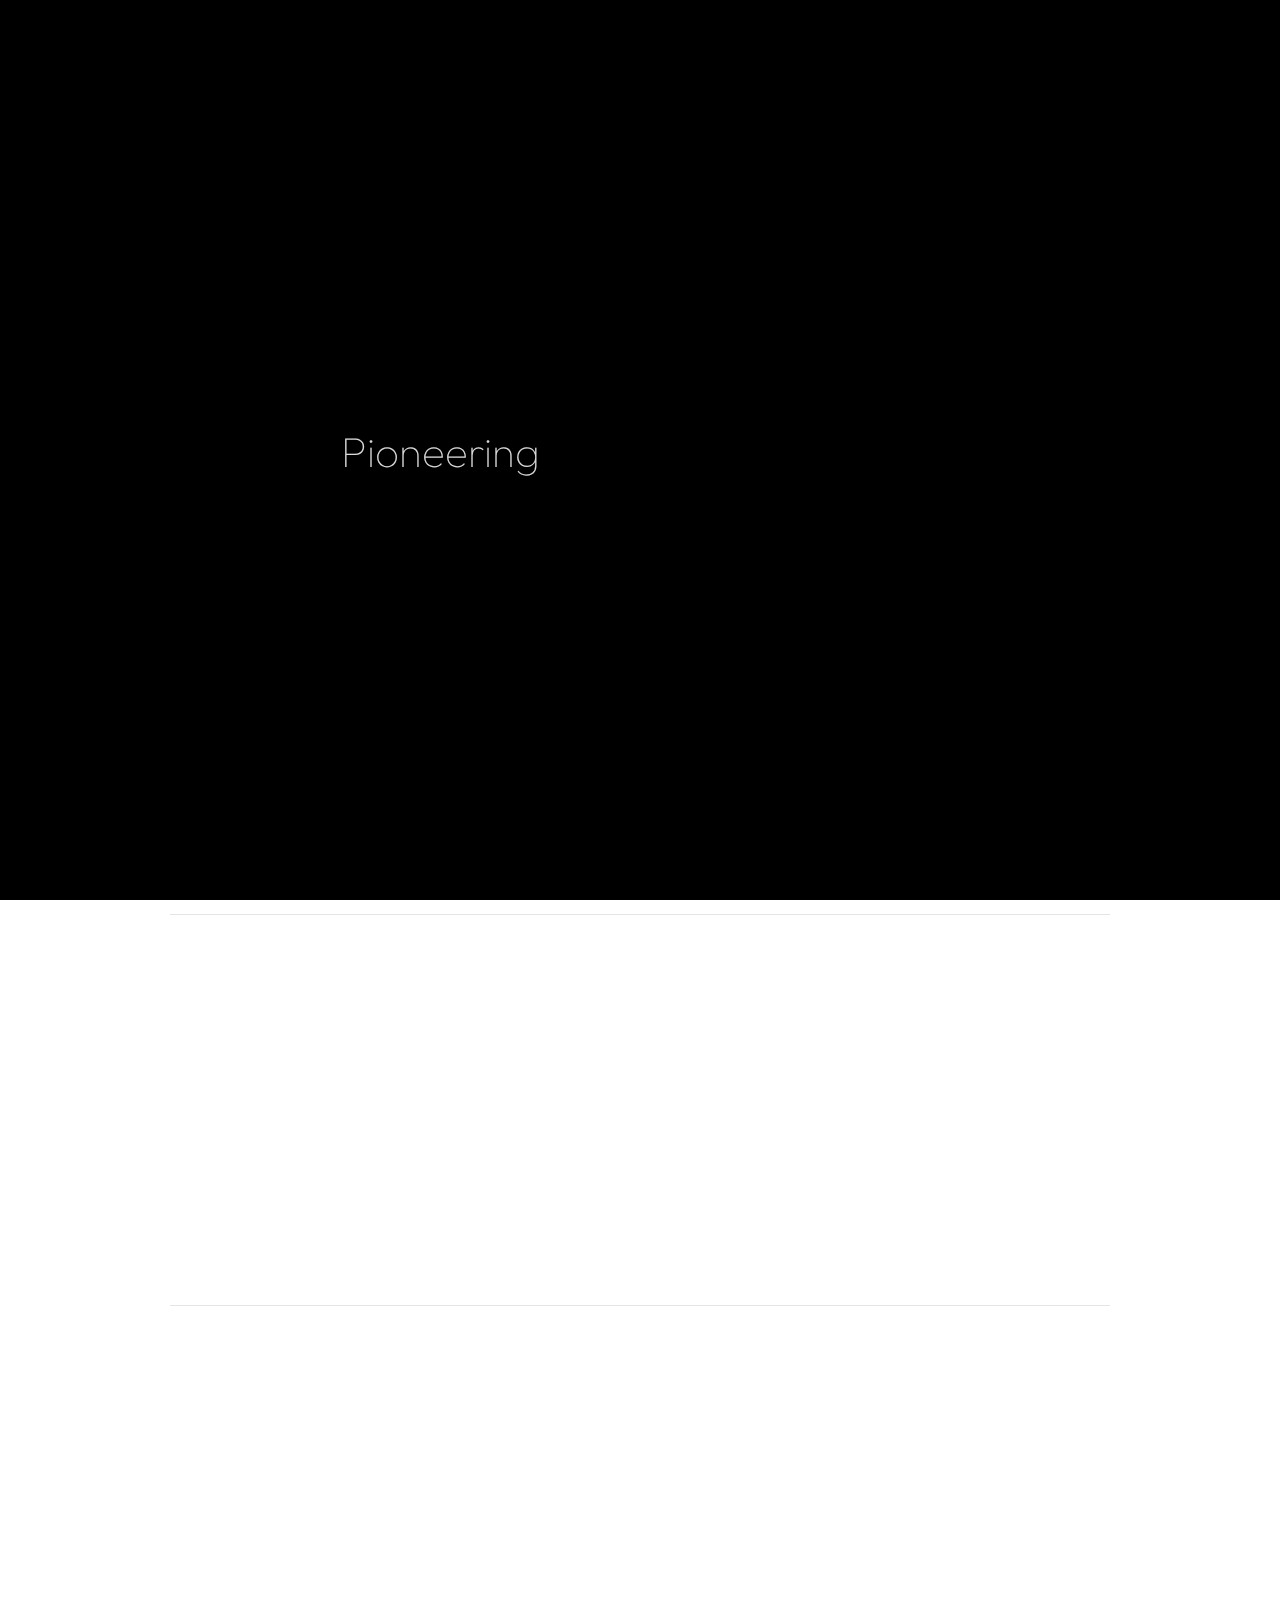
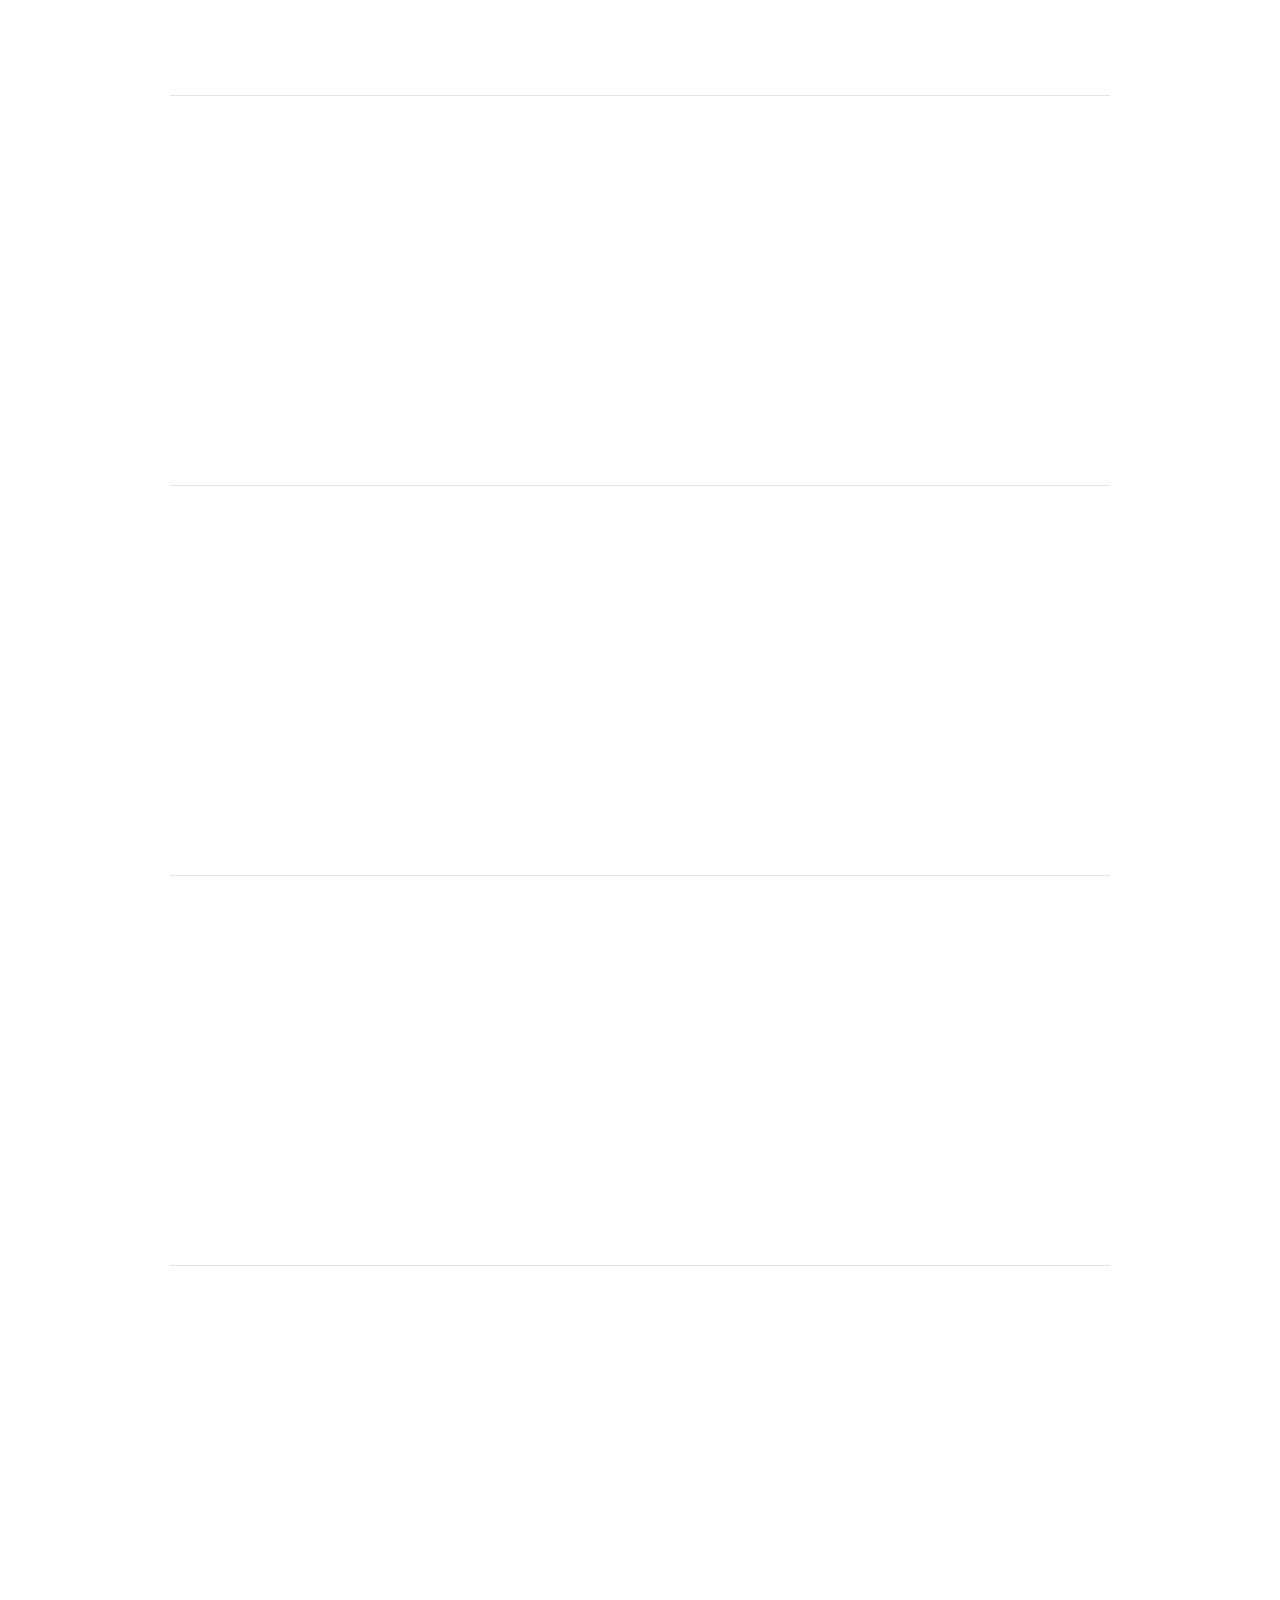
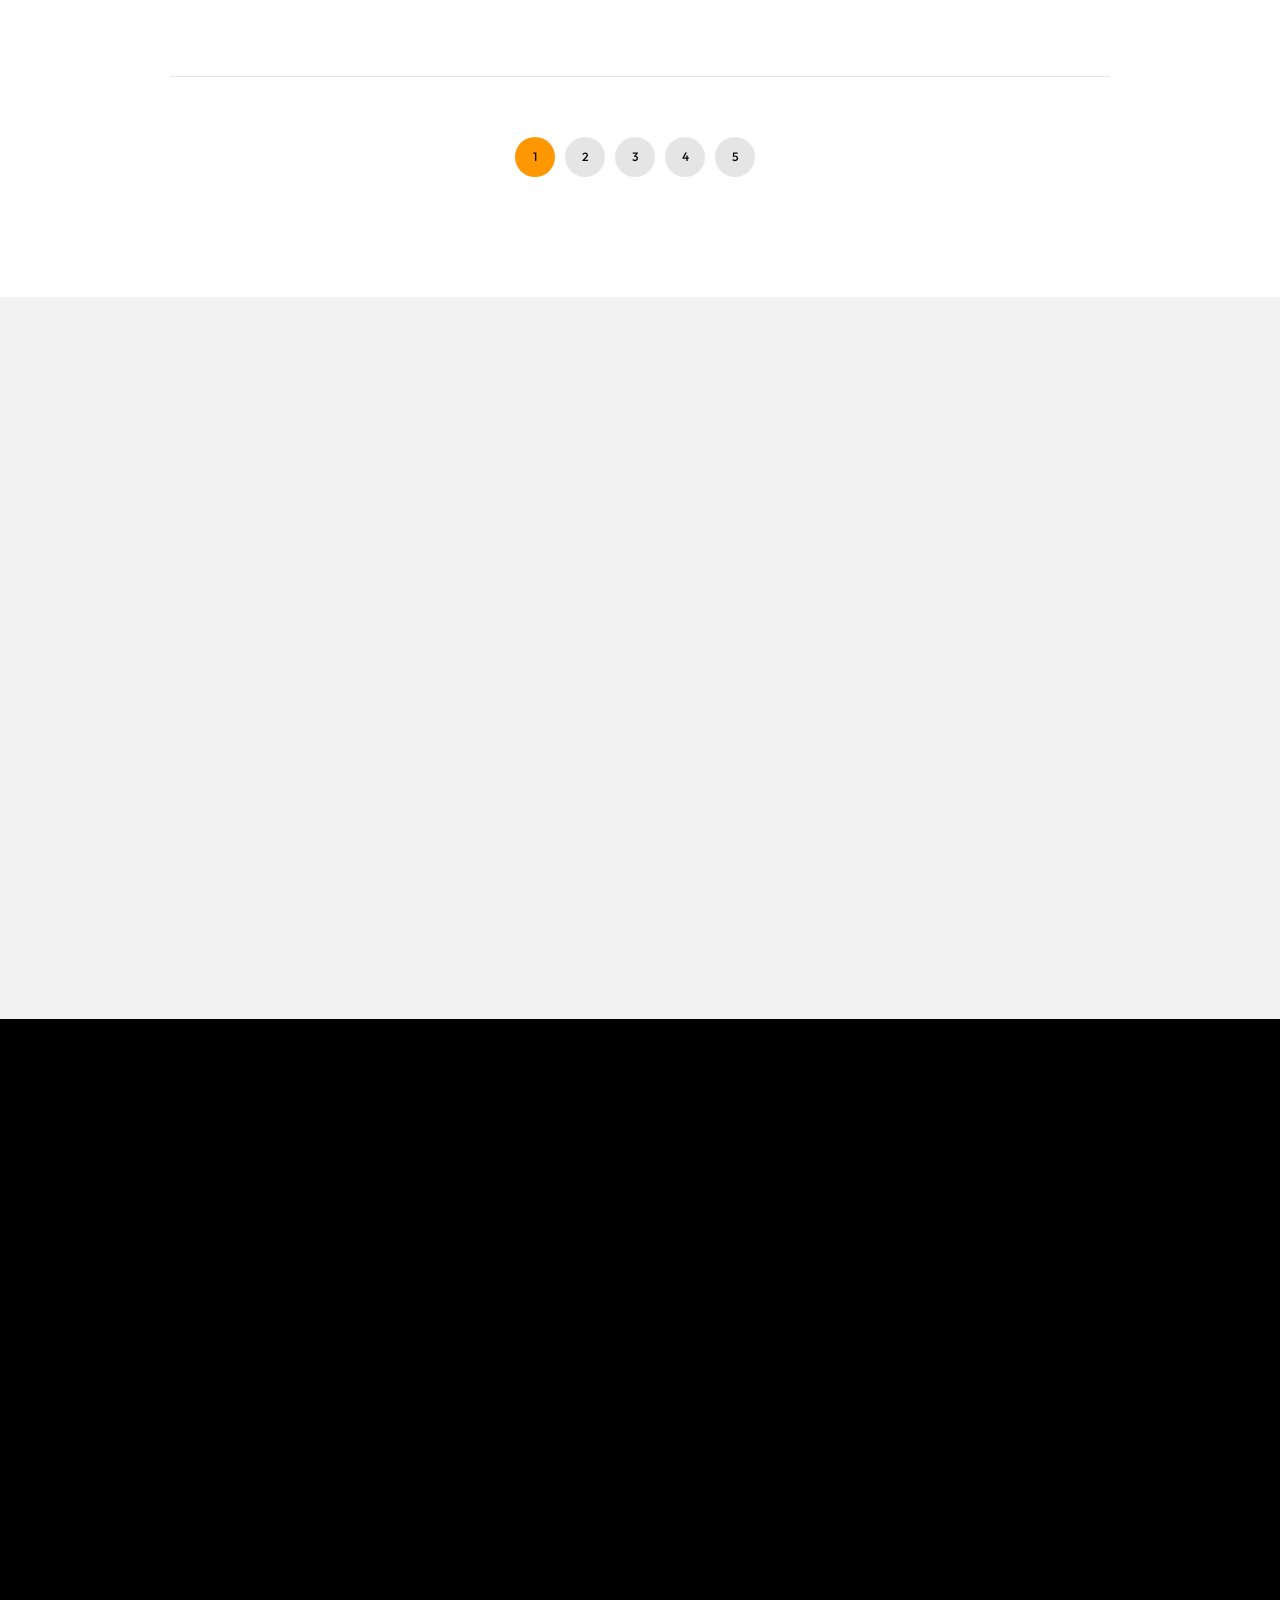
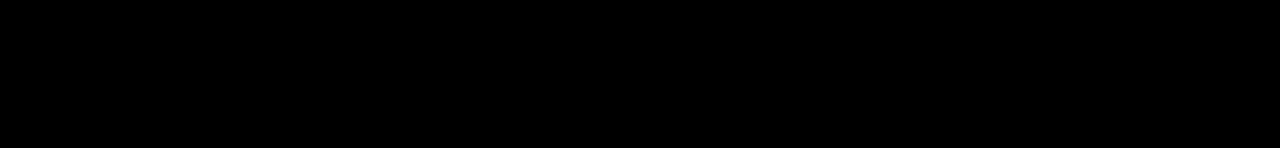
==== oliver/blog-inner.html @ 7b988d07 "init" ====
<!DOCTYPE html>
<html lang="zxx">

<head>

    <meta charset="UTF-8">
    <meta name="viewport" content="width=device-width, initial-scale=1.0">
    <meta http-equiv="X-UA-Compatible" content="ie=edge">

    <!-- bootstrap grid css -->
    <link rel="stylesheet" href="css/plugins/bootstrap-grid.css">
    <!-- font awesome css -->
    <link rel="stylesheet" href="css/plugins/font-awesome.min.css">
    <!-- swiper css -->
    <link rel="stylesheet" href="css/plugins/swiper.min.css">
    <!-- fancybox css -->
    <link rel="stylesheet" href="css/plugins/fancybox.min.css">
    <!-- ashley scss -->
    <link rel="stylesheet" href="css/style.css">
    <!-- page name -->
    <title>Ashley</title>

</head>

<body>

    <!-- wrapper -->
    <div class="mil-wrapper" id="top">

        <!-- cursor -->
        <div class="mil-ball">
            <span class="mil-icon-1">
                <svg viewBox="0 0 128 128">
                    <path d="M106.1,41.9c-1.2-1.2-3.1-1.2-4.2,0c-1.2,1.2-1.2,3.1,0,4.2L116.8,61H11.2l14.9-14.9c1.2-1.2,1.2-3.1,0-4.2	c-1.2-1.2-3.1-1.2-4.2,0l-20,20c-1.2,1.2-1.2,3.1,0,4.2l20,20c0.6,0.6,1.4,0.9,2.1,0.9s1.5-0.3,2.1-0.9c1.2-1.2,1.2-3.1,0-4.2	L11.2,67h105.5l-14.9,14.9c-1.2,1.2-1.2,3.1,0,4.2c0.6,0.6,1.4,0.9,2.1,0.9s1.5-0.3,2.1-0.9l20-20c1.2-1.2,1.2-3.1,0-4.2L106.1,41.9	z" />
                </svg>
            </span>
            <div class="mil-more-text">More</div>
            <div class="mil-choose-text">Сhoose</div>
        </div>
        <!-- cursor end -->

        <!-- preloader -->
        <div class="mil-preloader">
            <div class="mil-preloader-animation">
                <div class="mil-pos-abs mil-animation-1">
                    <p class="mil-h3 mil-muted mil-thin">Pioneering</p>
                    <p class="mil-h3 mil-muted">Creative</p>
                    <p class="mil-h3 mil-muted mil-thin">Excellence</p>
                </div>
                <div class="mil-pos-abs mil-animation-2">
                    <div class="mil-reveal-frame">
                        <p class="mil-reveal-box"></p>
                        <p class="mil-h3 mil-muted mil-thin">ashley.com</p>
                    </div>
                </div>
            </div>
        </div>
        <!-- preloader end -->

        <!-- scrollbar progress -->
        <div class="mil-progress-track">
            <div class="mil-progress"></div>
        </div>
        <!-- scrollbar progress end -->

        <!-- menu -->
        <div class="mil-menu-frame">
            <!-- frame clone -->
            <div class="mil-frame-top">
                <a href="home-1.html" class="mil-logo">A.</a>
                <div class="mil-menu-btn">
                    <span></span>
                </div>
            </div>
            <!-- frame clone end -->
            <div class="container">
                <div class="mil-menu-content">
                    <div class="row">
                        <div class="col-xl-5">

                            <nav class="mil-main-menu" id="swupMenu">
                                <ul>
                                    <li class="mil-has-children">
                                        <a href="#.">Homepage</a>
                                        <ul>
                                            <li><a href="home-1.html">Landing page</a></li>
                                            <li><a href="home-2.html">Personal</a></li>
                                            <li><a href="portfolio-3.html">Portfolio slider</a></li>
                                        </ul>
                                    </li>
                                    <li class="mil-has-children">
                                        <a href="#.">Portfolio</a>
                                        <ul>
                                            <li><a href="portfolio-1.html">Grid type 1</a></li>
                                            <li><a href="portfolio-2.html">Grid type 2</a></li>
                                            <li><a href="portfolio-3.html">Slider</a></li>
                                        </ul>
                                    </li>
                                    <li class="mil-has-children">
                                        <a href="#.">Services</a>
                                        <ul>
                                            <li><a href="services.html">Services List</a></li>
                                            <li><a href="service.html">Single service</a></li>
                                        </ul>
                                    </li>
                                    <li class="mil-has-children mil-active">
                                        <a href="#.">Newsletter</a>
                                        <ul>
                                            <li><a href="blog.html">Blog List</a></li>
                                            <li><a href="publication.html">Publication</a></li>
                                        </ul>
                                    </li>
                                    <li class="mil-has-children">
                                        <a href="#.">Other pages</a>
                                        <ul>
                                            <li><a href="team.html">Team</a></li>
                                            <li><a href="contact.html">Contact</a></li>
                                            <li><a href="404.html">404</a></li>
                                        </ul>
                                    </li>
                                </ul>
                            </nav>

                        </div>
                        <div class="col-xl-7">

                            <div class="mil-menu-right-frame">
                                <div class="mil-animation-in">
                                    <div class="mil-animation-frame">
                                        <div class="mil-animation mil-position-1 mil-scale" data-value-1="2" data-value-2="2"></div>
                                    </div>
                                </div>
                                <div class="mil-menu-right">
                                    <div class="row">
                                        <div class="col-lg-8 mil-mb-60">

                                            <h6 class="mil-muted mil-mb-30">Projects</h6>

                                            <ul class="mil-menu-list">
                                                <li><a href="project-1.html" class="mil-light-soft">Interior design studio</a></li>
                                                <li><a href="project-2.html" class="mil-light-soft">Home Security Camera</a></li>
                                                <li><a href="project-3.html" class="mil-light-soft">Kemia Honest Skincare</a></li>
                                                <li><a href="project-4.html" class="mil-light-soft">Cascade of Lava</a></li>
                                                <li><a href="project-5.html" class="mil-light-soft">Air Pro by Molekule</a></li>
                                                <li><a href="project-6.html" class="mil-light-soft">Tony's Chocolonely</a></li>
                                            </ul>

                                        </div>
                                        <div class="col-lg-4 mil-mb-60">

                                            <h6 class="mil-muted mil-mb-30">Useful links</h6>

                                            <ul class="mil-menu-list">
                                                <li><a href="#." class="mil-light-soft">Privacy Policy</a></li>
                                                <li><a href="#." class="mil-light-soft">Terms and conditions</a></li>
                                                <li><a href="#." class="mil-light-soft">Cookie Policy</a></li>
                                                <li><a href="#." class="mil-light-soft">Careers</a></li>
                                            </ul>

                                        </div>
                                    </div>
                                    <div class="mil-divider mil-mb-60"></div>
                                    <div class="row justify-content-between">

                                        <div class="col-lg-4 mil-mb-60">

                                            <h6 class="mil-muted mil-mb-30">Canada</h6>

                                            <p class="mil-light-soft mil-up">71 South Los Carneros Road, California <span class="mil-no-wrap">+51 174 705 812</span></p>

                                        </div>
                                        <div class="col-lg-4 mil-mb-60">

                                            <h6 class="mil-muted mil-mb-30">Germany</h6>

                                            <p class="mil-light-soft">Leehove 40, 2678 MC De Lier, Netherlands <span class="mil-no-wrap">+31 174 705 811</span></p>

                                        </div>
                                    </div>
                                </div>
                            </div>

                        </div>
                    </div>
                </div>
            </div>
        </div>
        <!-- menu -->

        <!-- curtain -->
        <div class="mil-curtain"></div>
        <!-- curtain end -->

        <!-- frame -->
        <div class="mil-frame">
            <div class="mil-frame-top">
                <a href="home-1.html" class="mil-logo">A.</a>
                <div class="mil-menu-btn">
                    <span></span>
                </div>
            </div>
            <div class="mil-frame-bottom">
                <div class="mil-current-page"></div>
                <div class="mil-back-to-top">
                    <a href="#top" class="mil-link mil-dark mil-arrow-place">
                        <span>Back to top</span>
                    </a>
                </div>
            </div>
        </div>
        <!-- frame end -->

        <!-- content -->
        <div class="mil-content">
            <div id="swupMain" class="mil-main-transition">

                <!-- banner -->
                <div class="mil-inner-banner mil-p-0-120">
                    <div class="mil-banner-content mil-up">
                        <div class="mil-animation-frame">
                            <div class="mil-animation mil-position-4 mil-dark mil-scale" data-value-1="6" data-value-2="1.4"></div>
                        </div>
                        <div class="container">
                            <ul class="mil-breadcrumbs mil-mb-60">
                                <li><a href="home-1.html">Homepage</a></li>
                                <li><a href="blog.html">Blog</a></li>
                                <li><a href="blog-inner.html">Category page</a></li>
                            </ul>
                            <h1 class="mil-mb-60">Publications <br>Category <span class="mil-thin">Name</span></h1>
                            <a href="#blog" class="mil-link mil-dark mil-arrow-place mil-down-arrow">
                                <span>Publications</span>
                            </a>
                        </div>
                    </div>
                </div>
                <!-- banner end -->

                <!-- blog -->
                <section id="blog">
                    <div class="container mil-p-120-120">
                        <div class="row align-items-center mil-mb-30">
                            <div class="col-lg-4 mil-mb-30">
                                <h3 class="mil-up">Other categories:</h3>
                            </div>
                            <div class="col-lg-8 mil-mb-30">
                                <div class="mil-adaptive-right mil-up">

                                    <ul class="mil-category-list">
                                        <li><a href="blog-inner.html">Design</a></li>
                                        <li><a href="blog-inner.html">Art</a></li>
                                        <li><a href="blog-inner.html">Code</a></li>
                                        <li><a href="blog-inner.html" class="mil-active">Technology</a></li>
                                        <li><a href="blog-inner.html">All categories</a></li>
                                    </ul>
                                </div>
                            </div>
                        </div>
                        <div class="row">
                            <div class="col-lg-12">

                                <a href="publication.html" class="mil-blog-card mil-blog-card-hori mil-more mil-mb-60">
                                    <div class="mil-cover-frame mil-up">
                                        <img src="img/blog/8.jpg" alt="cover">
                                    </div>
                                    <div class="mil-post-descr">
                                        <div class="mil-labels mil-up mil-mb-30">
                                            <div class="mil-label mil-upper mil-accent">TECHNOLOGY</div>
                                            <div class="mil-label mil-upper">may 24 2023</div>
                                        </div>
                                        <h4 class="mil-up mil-mb-30">How to Never Reach Creative Burnout</h4>
                                        <p class="mil-post-text mil-up mil-mb-30">Lorem ipsum dolor sit amet, consectetur adipisicing elit. Eius sequi commodi dignissimos optio, beatae, eos necessitatibus nisi. Nam cupiditate consectetur nostrum qui! Repellat natus nulla, nisi aliquid, asperiores impedit tempora sequi est reprehenderit cumque explicabo, dicta. Rem nihil ullam totam ea voluptas quibusdam repudiandae id ut at iure! Totam, a!</p>
                                        <div class="mil-link mil-dark mil-arrow-place mil-up">
                                            <span>Read more</span>
                                        </div>
                                    </div>
                                </a>

                            </div>
                            <div class="col-lg-12">

                                <a href="publication.html" class="mil-blog-card mil-blog-card-hori mil-more mil-mb-60">
                                    <div class="mil-cover-frame mil-up">
                                        <img src="img/blog/7.jpg" alt="cover">
                                    </div>
                                    <div class="mil-post-descr">
                                        <div class="mil-labels mil-up mil-mb-30">
                                            <div class="mil-label mil-upper mil-accent">TECHNOLOGY</div>
                                            <div class="mil-label mil-upper">may 24 2023</div>
                                        </div>
                                        <h4 class="mil-up mil-mb-30">How to Create a Brand Guide for Your Client</h4>
                                        <p class="mil-post-text mil-up mil-mb-30">Lorem ipsum dolor sit amet, consectetur adipisicing elit. Eius sequi commodi dignissimos optio, beatae, eos necessitatibus nisi. Nam cupiditate consectetur nostrum qui! Repellat natus nulla, nisi aliquid, asperiores impedit tempora sequi est reprehenderit cumque explicabo, dicta. Rem nihil ullam totam ea voluptas quibusdam repudiandae id ut at iure! Totam, a!</p>
                                        <div class="mil-link mil-dark mil-arrow-place mil-up">
                                            <span>Read more</span>
                                        </div>
                                    </div>
                                </a>

                            </div>
                            <div class="col-lg-12">

                                <a href="publication.html" class="mil-blog-card mil-blog-card-hori mil-more mil-mb-60">
                                    <div class="mil-cover-frame mil-up">
                                        <img src="img/blog/1.jpg" alt="cover">
                                    </div>
                                    <div class="mil-post-descr">
                                        <div class="mil-labels mil-up mil-mb-30">
                                            <div class="mil-label mil-upper mil-accent">TECHNOLOGY</div>
                                            <div class="mil-label mil-upper">may 24 2023</div>
                                        </div>
                                        <h4 class="mil-up mil-mb-30">How to Create a Brand Guide for Your Client</h4>
                                        <p class="mil-post-text mil-up mil-mb-30">Lorem ipsum dolor sit amet, consectetur adipisicing elit. Eius sequi commodi dignissimos optio, beatae, eos necessitatibus nisi. Nam cupiditate consectetur nostrum qui! Repellat natus nulla, nisi aliquid, asperiores impedit tempora sequi est reprehenderit cumque explicabo, dicta. Rem nihil ullam totam ea voluptas quibusdam repudiandae id ut at iure! Totam, a!</p>
                                        <div class="mil-link mil-dark mil-arrow-place mil-up">
                                            <span>Read more</span>
                                        </div>
                                    </div>
                                </a>

                            </div>
                            <div class="col-lg-12">

                                <a href="publication.html" class="mil-blog-card mil-blog-card-hori mil-more mil-mb-60">
                                    <div class="mil-cover-frame mil-up">
                                        <img src="img/blog/3.jpg" alt="cover">
                                    </div>
                                    <div class="mil-post-descr">
                                        <div class="mil-labels mil-up mil-mb-30">
                                            <div class="mil-label mil-upper mil-accent">TECHNOLOGY</div>
                                            <div class="mil-label mil-upper">may 24 2023</div>
                                        </div>
                                        <h4 class="mil-up mil-mb-30">How to Create a Brand Guide for Your Client</h4>
                                        <p class="mil-post-text mil-up mil-mb-30">Lorem ipsum dolor sit amet, consectetur adipisicing elit. Eius sequi commodi dignissimos optio, beatae, eos necessitatibus nisi. Nam cupiditate consectetur nostrum qui! Repellat natus nulla, nisi aliquid, asperiores impedit tempora sequi est reprehenderit cumque explicabo, dicta. Rem nihil ullam totam ea voluptas quibusdam repudiandae id ut at iure! Totam, a!</p>
                                        <div class="mil-link mil-dark mil-arrow-place mil-up">
                                            <span>Read more</span>
                                        </div>
                                    </div>
                                </a>

                            </div>
                            <div class="col-lg-12">

                                <a href="publication.html" class="mil-blog-card mil-blog-card-hori mil-more mil-mb-60">
                                    <div class="mil-cover-frame mil-up">
                                        <img src="img/blog/4.jpg" alt="cover">
                                    </div>
                                    <div class="mil-post-descr">
                                        <div class="mil-labels mil-up mil-mb-30">
                                            <div class="mil-label mil-upper mil-accent">TECHNOLOGY</div>
                                            <div class="mil-label mil-upper">may 24 2023</div>
                                        </div>
                                        <h4 class="mil-up mil-mb-30">Color Psychology in Art and Design</h4>
                                        <p class="mil-post-text mil-up mil-mb-30">Lorem ipsum dolor sit amet, consectetur adipisicing elit. Eius sequi commodi dignissimos optio, beatae, eos necessitatibus nisi. Nam cupiditate consectetur nostrum qui! Repellat natus nulla, nisi aliquid, asperiores impedit tempora sequi est reprehenderit cumque explicabo, dicta. Rem nihil ullam totam ea voluptas quibusdam repudiandae id ut at iure! Totam, a!</p>
                                        <div class="mil-link mil-dark mil-arrow-place mil-up">
                                            <span>Read more</span>
                                        </div>
                                    </div>
                                </a>

                            </div>
                            <div class="col-lg-12">

                                <a href="publication.html" class="mil-blog-card mil-blog-card-hori mil-more mil-mb-60">
                                    <div class="mil-cover-frame mil-up">
                                        <img src="img/blog/5.jpg" alt="cover">
                                    </div>
                                    <div class="mil-post-descr">
                                        <div class="mil-labels mil-up mil-mb-30">
                                            <div class="mil-label mil-upper mil-accent">TECHNOLOGY</div>
                                            <div class="mil-label mil-upper">may 24 2023</div>
                                        </div>
                                        <h4 class="mil-up mil-mb-30">How to Design a Repeating Pattern</h4>
                                        <p class="mil-post-text mil-up mil-mb-30">Lorem ipsum dolor sit amet, consectetur adipisicing elit. Eius sequi commodi dignissimos optio, beatae, eos necessitatibus nisi. Nam cupiditate consectetur nostrum qui! Repellat natus nulla, nisi aliquid, asperiores impedit tempora sequi est reprehenderit cumque explicabo, dicta. Rem nihil ullam totam ea voluptas quibusdam repudiandae id ut at iure! Totam, a!</p>
                                        <div class="mil-link mil-dark mil-arrow-place mil-up">
                                            <span>Read more</span>
                                        </div>
                                    </div>
                                </a>

                            </div>
                            <div class="col-lg-12">
                                <div class="mil-pagination">
                                    <a href="blog-inner.html" class="mil-pagination-btn mil-active">1</a>
                                    <a href="blog-inner.html" class="mil-pagination-btn">2</a>
                                    <a href="blog-inner.html" class="mil-pagination-btn">3</a>
                                    <a href="blog-inner.html" class="mil-pagination-btn">4</a>
                                    <a href="blog-inner.html" class="mil-pagination-btn">5</a>
                                </div>
                            </div>
                        </div>
                    </div>
                </section>
                <!-- blog end -->

                <!-- call to action -->
                <section class="mil-soft-bg">
                    <div class="container mil-p-120-120">
                        <div class="row">
                            <div class="col-lg-10">

                                <span class="mil-suptitle mil-suptitle-right mil-suptitle-dark mil-up">Looking to make your mark? We'll help you turn <br> your project into a success story.</span>

                            </div>
                        </div>
                        <div class="mil-center">
                            <h2 class="mil-up mil-mb-60">Stay up-to-date <span class="mil-thin">with the</span><br> latest news by <span class="mil-thin">subscribing</span><br> to our <span class="mil-thin">newsletter!</span></h2>
                            <div class="row justify-content-center mil-up">
                                <div class="col-lg-4">
                                    <form class="mil-subscribe-form mil-subscribe-form-2 mil-up">
                                        <input type="text" placeholder="Enter our email">
                                        <button type="submit" class="mil-button mil-icon-button-sm mil-arrow-place"></button>
                                    </form>
                                </div>
                            </div>
                        </div>
                    </div>
                </section>
                <!-- call to action end -->

                <!-- footer -->
                <footer class="mil-dark-bg">
                    <div class="mi-invert-fix">
                        <div class="container mil-p-120-60">
                            <div class="row justify-content-between">
                                <div class="col-md-4 col-lg-4 mil-mb-60">

                                    <div class="mil-muted mil-logo mil-up mil-mb-30">Ashley.</div>

                                    <p class="mil-light-soft mil-up mil-mb-30">Subscribe our newsletter:</p>

                                    <form class="mil-subscribe-form mil-up">
                                        <input type="text" placeholder="Enter our email">
                                        <button type="submit" class="mil-button mil-icon-button-sm mil-arrow-place"></button>
                                    </form>

                                </div>
                                <div class="col-md-7 col-lg-6">
                                    <div class="row justify-content-end">
                                        <div class="col-md-6 col-lg-7">

                                            <nav class="mil-footer-menu mil-mb-60">
                                                <ul>
                                                    <li class="mil-up mil-active">
                                                        <a href="home-1.html">Home</a>
                                                    </li>
                                                    <li class="mil-up">
                                                        <a href="portfolio-1.html">Portfolio</a>
                                                    </li>
                                                    <li class="mil-up">
                                                        <a href="services.html">Services</a>
                                                    </li>
                                                    <li class="mil-up">
                                                        <a href="contact.html">Contact</a>
                                                    </li>
                                                    <li class="mil-up">
                                                        <a href="blog.html">Blog</a>
                                                    </li>
                                                </ul>
                                            </nav>

                                        </div>
                                        <div class="col-md-6 col-lg-5">

                                            <ul class="mil-menu-list mil-up mil-mb-60">
                                                <li><a href="#." class="mil-light-soft">Privacy Policy</a></li>
                                                <li><a href="#." class="mil-light-soft">Terms and conditions</a></li>
                                                <li><a href="#." class="mil-light-soft">Cookie Policy</a></li>
                                                <li><a href="#." class="mil-light-soft">Careers</a></li>
                                            </ul>

                                        </div>
                                    </div>
                                </div>
                            </div>

                            <div class="row justify-content-between flex-sm-row-reverse">
                                <div class="col-md-7 col-lg-6">

                                    <div class="row justify-content-between">

                                        <div class="col-md-6 col-lg-5 mil-mb-60">

                                            <h6 class="mil-muted mil-up mil-mb-30">Canada</h6>

                                            <p class="mil-light-soft mil-up">71 South Los Carneros Road, California <span class="mil-no-wrap">+51 174 705 812</span></p>

                                        </div>
                                        <div class="col-md-6 col-lg-5 mil-mb-60">

                                            <h6 class="mil-muted mil-up mil-mb-30">Germany</h6>

                                            <p class="mil-light-soft mil-up">Leehove 40, 2678 MC De Lier, Netherlands <span class="mil-no-wrap">+31 174 705 811</span></p>

                                        </div>
                                    </div>

                                </div>
                                <div class="col-md-4 col-lg-6 mil-mb-60">

                                    <div class="mil-vert-between">
                                        <div class="mil-mb-30">
                                            <ul class="mil-social-icons mil-up">
                                                <li><a href="#." target="_blank" class="social-icon"> <i class="far fa-circle"></i></a></li>
                                                <li><a href="#." target="_blank" class="social-icon"> <i class="far fa-circle"></i></a></li>
                                                <li><a href="#." target="_blank" class="social-icon"> <i class="far fa-circle"></i></a></li>
                                                <li><a href="#." target="_blank" class="social-icon"> <i class="far fa-circle"></i></a></li>
                                            </ul>
                                        </div>
                                        <p class="mil-light-soft mil-up">© Copyright 2023 - Mil. All Rights Reserved.</p>
                                    </div>

                                </div>
                            </div>
                        </div>
                    </div>
                </footer>
                <!-- footer end -->

                <!-- hidden elements -->
                <div class="mil-hidden-elements">
                    <div class="mil-dodecahedron">
                        <div class="mil-pentagon">
                            <div></div>
                            <div></div>
                            <div></div>
                            <div></div>
                            <div></div>
                        </div>
                        <div class="mil-pentagon">
                            <div></div>
                            <div></div>
                            <div></div>
                            <div></div>
                            <div></div>
                        </div>
                        <div class="mil-pentagon">
                            <div></div>
                            <div></div>
                            <div></div>
                            <div></div>
                            <div></div>
                        </div>
                        <div class="mil-pentagon">
                            <div></div>
                            <div></div>
                            <div></div>
                            <div></div>
                            <div></div>
                        </div>
                        <div class="mil-pentagon">
                            <div></div>
                            <div></div>
                            <div></div>
                            <div></div>
                            <div></div>
                        </div>
                        <div class="mil-pentagon">
                            <div></div>
                            <div></div>
                            <div></div>
                            <div></div>
                            <div></div>
                        </div>
                        <div class="mil-pentagon">
                            <div></div>
                            <div></div>
                            <div></div>
                            <div></div>
                            <div></div>
                        </div>
                        <div class="mil-pentagon">
                            <div></div>
                            <div></div>
                            <div></div>
                            <div></div>
                            <div></div>
                        </div>
                        <div class="mil-pentagon">
                            <div></div>
                            <div></div>
                            <div></div>
                            <div></div>
                            <div></div>
                        </div>
                        <div class="mil-pentagon">
                            <div></div>
                            <div></div>
                            <div></div>
                            <div></div>
                            <div></div>
                        </div>
                        <div class="mil-pentagon">
                            <div></div>
                            <div></div>
                            <div></div>
                            <div></div>
                            <div></div>
                        </div>
                        <div class="mil-pentagon">
                            <div></div>
                            <div></div>
                            <div></div>
                            <div></div>
                            <div></div>
                        </div>
                    </div>

                    <svg xmlns="http://www.w3.org/2000/svg" viewBox="0 0 24 24" class="mil-arrow">
                        <path d="M 14 5.3417969 C 13.744125 5.3417969 13.487969 5.4412187 13.292969 5.6367188 L 13.207031 5.7226562 C 12.816031 6.1136563 12.816031 6.7467188 13.207031 7.1367188 L 17.070312 11 L 4 11 C 3.448 11 3 11.448 3 12 C 3 12.552 3.448 13 4 13 L 17.070312 13 L 13.207031 16.863281 C 12.816031 17.254281 12.816031 17.887344 13.207031 18.277344 L 13.292969 18.363281 C 13.683969 18.754281 14.317031 18.754281 14.707031 18.363281 L 20.363281 12.707031 C 20.754281 12.316031 20.754281 11.682969 20.363281 11.292969 L 14.707031 5.6367188 C 14.511531 5.4412187 14.255875 5.3417969 14 5.3417969 z" />
                    </svg>

                    <svg width="250" viewBox="0 0 300 1404" fill="none" xmlns="http://www.w3.org/2000/svg" class="mil-lines">
                        <path fill-rule="evenodd" clip-rule="evenodd" d="M1 892L1 941H299V892C299 809.71 232.29 743 150 743C67.7096 743 1 809.71 1 892ZM0 942H300V892C300 809.157 232.843 742 150 742C67.1573 742 0 809.157 0 892L0 942Z" class="mil-move" />
                        <path fill-rule="evenodd" clip-rule="evenodd" d="M299 146V97L1 97V146C1 228.29 67.7096 295 150 295C232.29 295 299 228.29 299 146ZM300 96L0 96V146C0 228.843 67.1573 296 150 296C232.843 296 300 228.843 300 146V96Z" class="mil-move" />
                        <path fill-rule="evenodd" clip-rule="evenodd" d="M299 1H1V1403H299V1ZM0 0V1404H300V0H0Z" />
                        <path fill-rule="evenodd" clip-rule="evenodd" d="M150 -4.37115e-08L150 1404L149 1404L149 0L150 -4.37115e-08Z" />
                        <path fill-rule="evenodd" clip-rule="evenodd" d="M150 1324C232.29 1324 299 1257.29 299 1175C299 1092.71 232.29 1026 150 1026C67.7096 1026 1 1092.71 1 1175C1 1257.29 67.7096 1324 150 1324ZM150 1325C232.843 1325 300 1257.84 300 1175C300 1092.16 232.843 1025 150 1025C67.1573 1025 0 1092.16 0 1175C0 1257.84 67.1573 1325 150 1325Z" class="mil-move" />
                        <path fill-rule="evenodd" clip-rule="evenodd" d="M300 1175H0V1174H300V1175Z" class="mil-move" />
                        <path fill-rule="evenodd" clip-rule="evenodd" d="M150 678C232.29 678 299 611.29 299 529C299 446.71 232.29 380 150 380C67.7096 380 1 446.71 1 529C1 611.29 67.7096 678 150 678ZM150 679C232.843 679 300 611.843 300 529C300 446.157 232.843 379 150 379C67.1573 379 0 446.157 0 529C0 611.843 67.1573 679 150 679Z" class="mil-move" />
                        <path fill-rule="evenodd" clip-rule="evenodd" d="M299 380H1V678H299V380ZM0 379V679H300V379H0Z" class="mil-move" />
                    </svg>
                </div>
                <!-- hidden elements end -->

            </div>
        </div>
        <!-- content -->
    </div>
    <!-- wrapper end -->

    <!-- jQuery js -->
    <script src="js/plugins/jquery.min.js"></script>
    <!-- swup js -->
    <script src="js/plugins/swup.min.js"></script>
    <!-- swiper js -->
    <script src="js/plugins/swiper.min.js"></script>
    <!-- fancybox js -->
    <script src="js/plugins/fancybox.min.js"></script>
    <!-- gsap js -->
    <script src="js/plugins/gsap.min.js"></script>
    <!-- scroll smoother -->
    <script src="js/plugins/smooth-scroll.js"></script>
    <!-- scroll trigger js -->
    <script src="js/plugins/ScrollTrigger.min.js"></script>
    <!-- scroll to js -->
    <script src="js/plugins/ScrollTo.min.js"></script>
    <!-- ashley js -->
    <script src="js/main.js"></script>

</body>

</html>
---- oliver/css/style.css ----
/* -------------------------------------------

Name: 		Ruizarch
Version:    1.0
Developer:	Nazar Miller (millerDigitalDesign)
Portfolio:  https://themeforest.net/user/millerdigitaldesign/portfolio?ref=MillerDigitalDesign

p.s. I am available for Freelance hire (UI design, web development). email: miller.themes@gmail.com

------------------------------------------- */
/*--------------------------------------------

1. common
    - main
    - typography
    - link
    - button
    - form
    - breadcrumbs
    - backgrounds
    - spaces
2. components
    - preloader
    - cursor
    - hidden elements
    - scrollbar
    - frame
    - menu button
    - menu 
    - banner
    - circle text
    - lines
    - dodecahedron
    - about
    - partners
    - services
    - team
    - social icons
    - revievs
    - blog
    - footer
    - portfolio
    - map
    - accordion
    - price
    - 404
    - images
    - page transitions


--------------------------------------------*/
@import url("https://fonts.googleapis.com/css2?family=Outfit:wght@100;200;300;400;500;600;700;800;900&display=swap");
@import url(https://cdnjs.cloudflare.com/ajax/libs/font-awesome/5.15.0/css/all.min.css);
/* -------------------------------------------

main

------------------------------------------- */
*,
*:before,
*:after {
  -webkit-box-sizing: border-box;
          box-sizing: border-box;
  padding: 0;
  margin: 0;
}

html,
body {
  padding: 0;
  margin: 0;
  font-family: "Outfit", sans-serif;
  font-size: 16px;
  font-weight: 300;
  color: rgba(0, 0, 0, 0.5);
  line-height: 150%;
  -ms-scroll-chaining: none;
      overscroll-behavior: none;
}
@media screen and (max-width: 768px) {
  html,
body {
    font-size: 15px;
  }
}

*::-moz-selection {
  color: inherit;
  background-color: transparent;
}

*::selection {
  color: inherit;
  background-color: transparent;
}

.mil-wrapper {
  position: relative;
  overflow: hidden;
  max-width: 100%;
}

.container {
  pointer-events: all;
}

.mil-relative {
  position: relative;
}

.mil-o-hidden {
  overflow: hidden;
}

.mil-flex {
  display: -webkit-box;
  display: -ms-flexbox;
  display: flex;
}

.mil-vert-between {
  display: -webkit-box;
  display: -ms-flexbox;
  display: flex;
  -webkit-box-orient: vertical;
  -webkit-box-direction: normal;
      -ms-flex-direction: column;
          flex-direction: column;
  -webkit-box-pack: justify;
      -ms-flex-pack: justify;
          justify-content: space-between;
  height: 100%;
}

@media screen and (max-width: 992px) {
  .mil-mobile-hidden {
    display: none;
  }
}

section {
  position: relative;
  overflow: hidden;
}

/* -------------------------------------------

typography

------------------------------------------- */
h1,
.mil-h1,
h2,
.mil-h12,
h3,
.mil-h3,
h4,
.mil-h4,
h5,
.mil-h5,
h6,
.mil-h6 {
  font-family: "Outfit", sans-serif;
  color: rgb(0, 0, 0);
  font-weight: 500;
  line-height: 120%;
}
@media screen and (max-width: 768px) {
  h1 br,
.mil-h1 br,
h2 br,
.mil-h12 br,
h3 br,
.mil-h3 br,
h4 br,
.mil-h4 br,
h5 br,
.mil-h5 br,
h6 br,
.mil-h6 br {
    display: none;
  }
}

h1,
.mil-h1 {
  font-size: 86px;
}
@media screen and (max-width: 1400px) {
  h1,
.mil-h1 {
    font-size: 74px;
  }
}
@media screen and (max-width: 1200px) {
  h1,
.mil-h1 {
    font-size: 72px;
  }
}
@media screen and (max-width: 992px) {
  h1,
.mil-h1 {
    font-size: 58px;
  }
}
@media screen and (max-width: 768px) {
  h1,
.mil-h1 {
    font-size: 34px;
  }
}

h2,
.mil-h2 {
  font-size: 68px;
  line-height: 120%;
}
@media screen and (max-width: 1200px) {
  h2,
.mil-h2 {
    font-size: 56px;
  }
}
@media screen and (max-width: 992px) {
  h2,
.mil-h2 {
    font-size: 44px;
  }
}
@media screen and (max-width: 768px) {
  h2,
.mil-h2 {
    font-size: 36px;
  }
}

h3,
.mil-h3 {
  font-size: 42px;
}
@media screen and (max-width: 1200px) {
  h3,
.mil-h3 {
    font-size: 39px;
  }
}
@media screen and (max-width: 992px) {
  h3,
.mil-h3 {
    font-size: 36px;
  }
}
@media screen and (max-width: 768px) {
  h3,
.mil-h3 {
    font-size: 30px;
  }
}

h4,
.mil-h4 {
  font-size: 28px;
}
@media screen and (max-width: 1200px) {
  h4,
.mil-h4 {
    font-size: 26px;
  }
}
@media screen and (max-width: 992px) {
  h4,
.mil-h4 {
    font-size: 24px;
  }
}
@media screen and (max-width: 768px) {
  h4,
.mil-h4 {
    font-size: 22px;
  }
}

h5,
.mil-h5 {
  font-size: 20px;
  line-height: 150%;
}
@media screen and (max-width: 768px) {
  h5,
.mil-h5 {
    font-size: 18px;
  }
}

h6,
.mil-h6 {
  font-size: 18px;
  line-height: 150%;
}
@media screen and (max-width: 1200px) {
  h6,
.mil-h6 {
    font-size: 17px;
  }
}
@media screen and (max-width: 992px) {
  h6,
.mil-h6 {
    font-size: 16px;
  }
}
@media screen and (max-width: 768px) {
  h6,
.mil-h6 {
    font-size: 21px;
  }
}

.mil-no-wrap {
  white-space: nowrap;
}

blockquote {
  padding: 60px;
  background-color: rgba(0, 0, 0, 0.05);
  font-size: 18px;
  color: rgb(0, 0, 0);
  font-style: italic;
  border-left: solid 4px rgb(255, 152, 0);
}
@media screen and (max-width: 768px) {
  blockquote {
    padding: 30px;
    font-size: 16px;
  }
}

.mil-text-sm {
  font-size: 15px;
}

.mil-text-lg {
  font-size: 18px;
  line-height: 170%;
}

.mil-text-xl {
  font-size: 22px;
  line-height: 180%;
}
@media screen and (max-width: 768px) {
  .mil-text-xl {
    font-size: 20px;
  }
}

.mil-upper {
  text-transform: uppercase;
  font-size: 12px;
  font-weight: 500;
  letter-spacing: 2px;
}

.mil-bold {
  font-weight: 500;
}

.mil-thin {
  font-weight: 100;
}

a {
  color: inherit;
  text-decoration: none;
}

.mil-complex-title {
  line-height: normal;
}

.mil-accent {
  color: rgb(255, 152, 0);
}

.mil-light {
  color: rgb(255, 255, 255) !important;
}
.mil-light a {
  color: rgb(255, 255, 255) !important;
}

.mil-muted {
  color: rgba(255, 255, 255, 0.9);
}

.mil-dark {
  color: rgb(0, 0, 0);
}

.mil-light-soft {
  color: rgba(255, 255, 255, 0.4);
}

.mil-dark-soft {
  color: rgba(0, 0, 0, 0.5);
}

.mil-marker {
  background-color: rgb(255, 152, 0);
  padding: 0 5px;
}

.mil-center {
  text-align: center;
}

.mil-left {
  text-align: left;
}

.mil-right {
  text-align: right;
}

@media screen and (max-width: 576px) {
  .mil-sm-center {
    text-align: center;
  }
}

.mil-suptitle {
  position: relative;
  display: block;
  margin-bottom: 60px;
}
.mil-suptitle:before {
  content: "";
  position: absolute;
  right: calc(100% + 30px);
  top: 10px;
  width: 600px;
  height: 1px;
  background-color: rgb(255, 255, 255);
  opacity: 0.2;
}
.mil-suptitle.mil-suptitle-right {
  text-align: right;
}
.mil-suptitle.mil-suptitle-right:before {
  left: calc(100% + 30px);
}
@media screen and (max-width: 768px) {
  .mil-suptitle.mil-suptitle-right {
    text-align: center;
  }
  .mil-suptitle.mil-suptitle-right:before {
    display: none;
  }
}
.mil-suptitle.mil-suptitle-dark:before {
  background-color: rgb(0, 0, 0);
  opacity: 0.1;
}
@media screen and (max-width: 768px) {
  .mil-suptitle {
    margin-bottom: 60px;
  }
}

.mil-divider {
  width: 100%;
  height: 1px;
  background-color: rgba(255, 255, 255, 0.1);
}

.mil-img-frame {
  position: relative;
  overflow: hidden;
  width: 100%;
  padding-bottom: 140%;
}
.mil-img-frame img {
  position: absolute;
  top: 0;
  left: 0;
  width: 100%;
  height: 100%;
  -o-object-fit: cover;
     object-fit: cover;
  -o-object-position: center;
     object-position: center;
}

/* -------------------------------------------

link

------------------------------------------- */
.mil-link {
  cursor: pointer;
  display: -webkit-inline-box;
  display: -ms-inline-flexbox;
  display: inline-flex;
  -webkit-box-align: center;
      -ms-flex-align: center;
          align-items: center;
  font-weight: 500;
  text-transform: uppercase;
  letter-spacing: 2px;
  font-size: 12px;
}
.mil-link svg {
  margin-left: 15px;
  border-radius: 50%;
  width: 40px;
  height: 40px;
  padding: 10px;
  background-color: rgba(255, 255, 255, 0.1);
  -webkit-transition: 0.4s cubic-bezier(0, 0, 0.3642, 1);
  transition: 0.4s cubic-bezier(0, 0, 0.3642, 1);
}
.mil-link svg path {
  fill: rgb(255, 255, 255);
}
.mil-link.mil-accent svg {
  background-color: rgba(255, 255, 255, 0.1);
  -webkit-transition: 0.4s cubic-bezier(0, 0, 0.3642, 1);
  transition: 0.4s cubic-bezier(0, 0, 0.3642, 1);
}
.mil-link.mil-accent svg path {
  fill: rgb(255, 152, 0);
}
.mil-link.mil-dark svg {
  background-color: rgba(0, 0, 0, 0.1);
  -webkit-transition: 0.4s cubic-bezier(0, 0, 0.3642, 1);
  transition: 0.4s cubic-bezier(0, 0, 0.3642, 1);
}
.mil-link.mil-dark svg path {
  fill: rgb(0, 0, 0);
}
.mil-link:hover svg {
  -webkit-transform: scale(1.15);
          transform: scale(1.15);
}
.mil-link.mil-down-arrow svg {
  -webkit-transform: rotate(90deg);
          transform: rotate(90deg);
}
.mil-link.mil-down-arrow:hover svg {
  -webkit-transform: scale(1.15) rotate(90deg);
          transform: scale(1.15) rotate(90deg);
}
.mil-link.mil-icon-left {
  display: -webkit-box;
  display: -ms-flexbox;
  display: flex;
  -webkit-box-orient: horizontal;
  -webkit-box-direction: reverse;
      -ms-flex-direction: row-reverse;
          flex-direction: row-reverse;
}
.mil-link.mil-icon-left svg {
  margin-left: 0;
  margin-right: 15px;
  -webkit-transform: rotate(180deg);
          transform: rotate(180deg);
}
.mil-link.mil-icon-left:hover svg {
  -webkit-transform: scale(1.15) rotate(180deg);
          transform: scale(1.15) rotate(180deg);
}

/* -------------------------------------------

button

------------------------------------------- */
.mil-button {
  cursor: pointer;
  display: -webkit-inline-box;
  display: -ms-inline-flexbox;
  display: inline-flex;
  -webkit-box-align: center;
      -ms-flex-align: center;
          align-items: center;
  -webkit-box-pack: center;
      -ms-flex-pack: center;
          justify-content: center;
  border: none;
  letter-spacing: 2px;
  font-size: 12px;
  background-color: rgb(255, 152, 0);
  color: rgb(0, 0, 0);
  border-radius: 70px;
  padding: 0 15px 0 50px;
  height: 70px;
  text-transform: uppercase;
  font-weight: 500;
  -webkit-transition: 0.4s cubic-bezier(0, 0, 0.3642, 1);
  transition: 0.4s cubic-bezier(0, 0, 0.3642, 1);
}
.mil-button span {
  white-space: nowrap;
}
.mil-button svg {
  margin-left: 30px;
  border-radius: 50%;
  width: 40px;
  height: 40px;
  padding: 10px;
  background-color: rgb(0, 0, 0);
  -webkit-transition: 0.4s cubic-bezier(0, 0, 0.3642, 1);
  transition: 0.4s cubic-bezier(0, 0, 0.3642, 1);
}
.github {
  margin-left: 30px;
  border-radius: 50%;
  padding: 3px;
  width: 40px;
  height: 40px;
  background-color: rgb(0, 0, 0);
  -webkit-transition: 0.4s cubic-bezier(0, 0, 0.3642, 1);
  transition: 0.4s cubic-bezier(0, 0, 0.3642, 1);
}
.logo {
  margin-left: 30px;
  border-radius: 50%;
  padding: 3px;
  width: 60px;
  height: 60px;
  background-color: rgb(0, 0, 0);
  -webkit-transition: 0.4s cubic-bezier(0, 0, 0.3642, 1);
  transition: 0.4s cubic-bezier(0, 0, 0.3642, 1);
  &:hover {
    -webkit-transform: scale(1.15);
            transform: scale(1.15);
    -webkit-filter: brightness(80%);
            filter: brightness(80%);
  }
}
.icon {
  border-radius: 50%;
  object-fit: cover;
  object-position: center;
  width: 30px;
  height: 30px;
  background-color:white;
}
.i-t {
  background-color: transparent;
}
.mil-button svg path {
  fill: rgb(255, 152, 0);
}
.mil-button.mil-icon-button {
  padding: 15px;
}
.mil-button.mil-icon-button svg {
  margin-left: 0;
}
.mil-button.mil-icon-button-sm {
  padding: 0;
  height: 40px;
}
.mil-button.mil-icon-button-sm svg {
  margin-left: 0;
  background-color: rgb(255, 152, 0);
}
.mil-button.mil-icon-button-sm svg path {
  fill: rgb(0, 0, 0);
}
.mil-button:hover {
  -webkit-transform: scale(1.015);
          transform: scale(1.015);
  -webkit-filter: brightness(110%);
          filter: brightness(110%);
}
.mil-button:hover svg {
  -webkit-transform: scale(1.15);
          transform: scale(1.15);
}
.mil-link:hover .github {
  -webkit-transform: scale(1.15);
          transform: scale(1.15);
          -webkit-filter: brightness(80%);
          filter: brightness(80%);
}
.mil-button.mil-arrow-down svg {
  -webkit-transform: rotate(90deg);
          transform: rotate(90deg);
}
.mil-button.mil-arrow-down:hover {
  -webkit-transform: scale(1.015);
          transform: scale(1.015);
  -webkit-filter: brightness(110%);
          filter: brightness(110%);
}
.mil-button.mil-arrow-down:hover svg {
  -webkit-transform: scale(1.15) rotate(90deg);
          transform: scale(1.15) rotate(90deg);
}



@media screen and (max-width: 992px) {
  .mil-button {
    height: 60px;
    padding: 0 10px 0 40px;
  }
  .mil-button svg {
    margin-left: 25px;
  }
}

/* -------------------------------------------

form

------------------------------------------- */
input,
textarea {
  position: relative;
  height: 70px;
  padding: 0 30px;
  width: 100%;
  font-size: 12px;
  text-transform: uppercase;
  letter-spacing: 2px;
  font-weight: 500;
  font-family: "Outfit", sans-serif;
  color: rgb(0, 0, 0);
  border: none;
  border-bottom: solid 1px rgba(0, 0, 0, 0.2);
  margin-bottom: 30px;
}
input:focus,
textarea:focus {
  outline: inherit;
}
input::-webkit-input-placeholder, textarea::-webkit-input-placeholder {
  font-size: 12px;
  text-transform: uppercase;
  letter-spacing: 2px;
  font-weight: 500;
  color: rgba(0, 0, 0, 0.5);
}
input::-moz-placeholder, textarea::-moz-placeholder {
  font-size: 12px;
  text-transform: uppercase;
  letter-spacing: 2px;
  font-weight: 500;
  color: rgba(0, 0, 0, 0.5);
}
input:-ms-input-placeholder, textarea:-ms-input-placeholder {
  font-size: 12px;
  text-transform: uppercase;
  letter-spacing: 2px;
  font-weight: 500;
  color: rgba(0, 0, 0, 0.5);
}
input::-ms-input-placeholder, textarea::-ms-input-placeholder {
  font-size: 12px;
  text-transform: uppercase;
  letter-spacing: 2px;
  font-weight: 500;
  color: rgba(0, 0, 0, 0.5);
}
input::placeholder,
textarea::placeholder {
  font-size: 12px;
  text-transform: uppercase;
  letter-spacing: 2px;
  font-weight: 500;
  color: rgba(0, 0, 0, 0.5);
}

textarea {
  padding: 15px 30px;
  height: 300px;
}

/* -------------------------------------------

breadcrumbs

------------------------------------------- */
.mil-breadcrumbs {
  display: -webkit-inline-box;
  display: -ms-inline-flexbox;
  display: inline-flex;
  -webkit-box-align: center;
      -ms-flex-align: center;
          align-items: center;
  position: relative;
}
.mil-breadcrumbs:before {
  content: "";
  position: absolute;
  right: calc(100% + 30px);
  top: 10px;
  width: 100vw;
  height: 1px;
  background-color: rgba(0, 0, 0, 0.1);
}
.mil-breadcrumbs li {
  list-style-type: none;
}
.mil-breadcrumbs li:after {
  content: "/";
  margin: 0 15px;
  color: rgb(0, 0, 0);
}
.mil-breadcrumbs li a {
  color: rgb(0, 0, 0);
  text-transform: uppercase;
  letter-spacing: 2px;
  font-weight: 500;
  font-size: 12px;
  white-space: nowrap;
  -webkit-transition: 0.2s cubic-bezier(0, 0, 0.3642, 1);
  transition: 0.2s cubic-bezier(0, 0, 0.3642, 1);
}
.mil-breadcrumbs li a:hover {
  color: rgb(255, 152, 0);
}
.mil-breadcrumbs li:last-child {
  margin-right: 0;
  cursor: not-allowed;
}
.mil-breadcrumbs li:last-child a {
  opacity: 0.4;
  pointer-events: none;
}
.mil-breadcrumbs li:last-child:after {
  display: none;
}
.mil-breadcrumbs.mil-light:before {
  background-color: rgba(255, 255, 255, 0.1);
}
.mil-breadcrumbs.mil-light li:after {
  color: rgba(255, 255, 255, 0.9);
}
.mil-breadcrumbs.mil-light li a:hover {
  color: rgb(255, 152, 0) !important;
}
.mil-breadcrumbs.mil-center {
  -webkit-box-pack: center;
      -ms-flex-pack: center;
          justify-content: center;
}

/* -------------------------------------------

backgrounds

------------------------------------------- */
.mil-dark-bg {
  position: relative;
}
.mil-dark-bg:before {
  content: "";
  width: 100%;
  height: 100%;
  position: absolute;
  pointer-events: none;
  z-index: 2;
  -webkit-backdrop-filter: invert(100%);
          backdrop-filter: invert(100%);
}
.mil-dark-bg .mi-invert-fix {
  height: 100%;
  position: relative;
  pointer-events: none;
  z-index: 3;
}
.mil-dark-bg .mi-invert-fix .container {
  pointer-events: all;
}

.mil-soft-bg {
  background-color: rgb(242, 242, 242);
}

/* -------------------------------------------

spaces

------------------------------------------- */
.mil-m-0 {
  margin: 0;
}
.mil-ml-10 {
  margin-left: 10px;
}
.mil-ml-20 {
  margin-left: 20px;
}
.mil-mr-10 {
  margin-right: 10px;
}
.mil-mr-30 {
  margin-right: 30px;
}

.mil-mb-5 {
  margin-bottom: 5px;
}

.mil-mb-10 {
  margin-bottom: 10px;
}

.mil-mb-15 {
  margin-bottom: 15px;
}

.mil-mb-20 {
  margin-bottom: 15px;
}

.mil-mb-30 {
  margin-bottom: 30px;
}

.mil-mb-60 {
  margin-bottom: 60px;
}

.mil-mb-90 {
  margin-bottom: 90px;
}

.mil-mb-120 {
  margin-bottom: 120px;
}
@media screen and (max-width: 992px) {
  .mil-mb-120 {
    margin-bottom: 90px;
  }
}

.mil-mt-suptitle-offset {
  margin-top: 70px;
}
@media screen and (max-width: 992px) {
  .mil-mt-suptitle-offset {
    margin-top: 30px;
  }
}

.mil-p-120-120 {
  padding-top: 120px;
  padding-bottom: 120px;
}
@media screen and (max-width: 992px) {
  .mil-p-120-120 {
    padding-top: 90px;
    padding-bottom: 90px;
  }
}

.mil-p-120-90 {
  padding-top: 120px;
  padding-bottom: 90px;
}
@media screen and (max-width: 992px) {
  .mil-p-120-90 {
    padding-top: 90px;
    padding-bottom: 60px;
  }
}

.mil-p-0-120 {
  padding-bottom: 120px;
}
@media screen and (max-width: 992px) {
  .mil-p-0-120 {
    padding-bottom: 90px;
  }
}

.mil-p-120-0 {
  padding-top: 120px;
}
@media screen and (max-width: 992px) {
  .mil-p-120-0 {
    padding-top: 90px;
  }
}

.mil-p-120-60 {
  padding-top: 120px;
  padding-bottom: 60px;
}
@media screen and (max-width: 992px) {
  .mil-p-120-60 {
    padding-top: 90px;
    padding-bottom: 30px;
  }
}

.mil-p-90-90 {
  padding-top: 90px;
  padding-bottom: 90px;
}
@media screen and (max-width: 992px) {
  .mil-p-90-90 {
    padding-top: 60px;
    padding-bottom: 60px;
  }
}

.mil-p-90-120 {
  padding-top: 90px;
  padding-bottom: 120px;
}
@media screen and (max-width: 992px) {
  .mil-p-90-120 {
    padding-top: 60px;
    padding-bottom: 90px;
  }
}

.mil-p-0-90 {
  padding-bottom: 90px;
}
@media screen and (max-width: 992px) {
  .mil-p-0-90 {
    padding-bottom: 60px;
  }
}

.mil-p-0-30 {
  padding-bottom: 30px;
}
@media screen and (max-width: 992px) {
  .mil-p-0-30 {
    padding-bottom: 0;
  }
}

.mil-p-120-30 {
  padding-top: 120px;
  padding-bottom: 30px;
}
@media screen and (max-width: 992px) {
  .mil-p-120-30 {
    padding-top: 90px;
    padding-bottom: 0;
  }
}

.mil-adaptive-right {
  width: 100%;
  display: -webkit-box;
  display: -ms-flexbox;
  display: flex;
  -webkit-box-pack: end;
      -ms-flex-pack: end;
          justify-content: flex-end;
}
@media screen and (max-width: 992px) {
  .mil-adaptive-right {
    -webkit-box-pack: start;
        -ms-flex-pack: start;
            justify-content: flex-start;
  }
}

.mil-btn-space {
  margin-right: 30px;
}
@media screen and (max-width: 500px) {
  .mil-btn-space {
    margin-right: 50px;
    margin-bottom: 30px;
  }
}

/* -------------------------------------------

preloader

------------------------------------------- */
.mil-preloader {
  position: fixed;
  z-index: 9;
  top: 0;
  left: 0;
  width: 100%;
  height: 100vh;
  background-color: rgb(0, 0, 0);
}
.mil-preloader .mil-preloader-animation {
  opacity: 0;
  position: relative;
  height: 100vh;
  color: rgb(255, 255, 255);
}
.mil-preloader .mil-preloader-animation .mil-pos-abs {
  position: absolute;
  height: 100vh;
  width: 100%;
  display: -webkit-box;
  display: -ms-flexbox;
  display: flex;
  -webkit-box-pack: center;
      -ms-flex-pack: center;
          justify-content: center;
  -webkit-box-align: center;
      -ms-flex-align: center;
          align-items: center;
}
.mil-preloader .mil-preloader-animation .mil-pos-abs p {
  opacity: 0;
  margin-right: 15px;
}
@media screen and (max-width: 992px) {
  .mil-preloader .mil-preloader-animation .mil-pos-abs {
    -webkit-box-orient: vertical;
    -webkit-box-direction: normal;
        -ms-flex-direction: column;
            flex-direction: column;
  }
  .mil-preloader .mil-preloader-animation .mil-pos-abs p {
    margin-right: 0;
    margin-bottom: 10px;
  }
}
.mil-preloader .mil-preloader-animation .mil-pos-abs .mil-reveal-frame {
  position: relative;
  padding: 0 30px;
}
.mil-preloader .mil-preloader-animation .mil-pos-abs .mil-reveal-frame .mil-reveal-box {
  z-index: 4;
  position: absolute;
  opacity: 0;
  height: 100%;
  background-color: rgb(255, 152, 0);
}
.mil-preloader.mil-hidden {
  pointer-events: none;
}

/* -------------------------------------------

cursor

------------------------------------------- */
.mil-ball {
  width: 20px;
  height: 20px;
  position: fixed;
  z-index: 10;
  background-color: rgb(0, 0, 0);
  border-radius: 50%;
  pointer-events: none;
  display: -webkit-box;
  display: -ms-flexbox;
  display: flex;
  -webkit-box-pack: center;
      -ms-flex-pack: center;
          justify-content: center;
  -webkit-box-align: center;
      -ms-flex-align: center;
          align-items: center;
  opacity: 0.1;
}
.mil-ball .mil-icon-1 {
  position: absolute;
  width: 40px;
  height: 40px;
  -webkit-transform: scale(0);
          transform: scale(0);
}
.mil-ball .mil-icon-1 svg {
  fill: rgba(255, 255, 255, 0.9);
}
.mil-ball .mil-more-text, .mil-ball .mil-choose-text {
  position: absolute;
  width: 100%;
  text-align: center;
  display: block;
  color: rgba(255, 255, 255, 0.9);
  font-size: 12px;
  font-weight: 500;
  letter-spacing: 2px;
  text-transform: uppercase;
  -webkit-transform: scale(0);
          transform: scale(0);
}
.mil-ball.mil-accent .mil-icon-1 svg {
  fill: rgb(0, 0, 0);
}
.mil-ball.mil-accent .mil-more-text, .mil-ball.mil-accent .mil-choose-text {
  color: rgb(0, 0, 0);
}
@media screen and (max-width: 1200px) {
  .mil-ball {
    display: none;
  }
}

/* -------------------------------------------

hidden elements

------------------------------------------- */
.mil-hidden-elements .mil-dodecahedron, .mil-hidden-elements .mil-lines, .mil-hidden-elements .mil-arrow {
  display: none;
}

/* -------------------------------------------

scrollbar

------------------------------------------- */
::-webkit-scrollbar {
  display: none;
}

.mil-progress-track {
  position: fixed;
  z-index: 10;
  top: 0;
  right: 0;
  width: 4px;
  height: 100%;
  background-color: rgb(0, 0, 0);
}
.mil-progress-track .mil-progress {
  width: 4px;
  height: 0;
  background-color: rgb(255, 152, 0);
}
@media screen and (max-width: 992px) {
  .mil-progress-track {
    display: none;
  }
}

/* -------------------------------------------

frame

------------------------------------------- */
.mil-logo {
  font-size: 42px;
  font-weight: 500;
  line-height: 100%;
}
@media screen and (max-width: 992px) {
  .mil-logo {
    font-size: 36px;
  }
}

.mil-frame {
  padding: 50px 60px 60px 60px;
  position: fixed;
  z-index: 2;
  pointer-events: none;
  display: -webkit-box;
  display: -ms-flexbox;
  display: flex;
  -webkit-box-orient: vertical;
  -webkit-box-direction: normal;
      -ms-flex-direction: column;
          flex-direction: column;
  -webkit-box-pack: justify;
      -ms-flex-pack: justify;
          justify-content: space-between;
  width: 100%;
  height: 100%;
}
@media screen and (max-width: 1200px) {
  .mil-frame {
    padding: 30px;
  }
}
@media screen and (max-width: 1200px) {
  .mil-frame {
    padding: 0;
    z-index: 999;
    height: 90px;
  }
}
@media screen and (max-width: 1200px) {
  .mil-frame .mil-frame-top {
    height: 90px;
    background-color: rgba(0, 0, 0, 0.95);
    border-bottom: solid 1px rgba(255, 255, 255, 0.1);
    padding: 0 30px;
    -webkit-backdrop-filter: blur(8px);
            backdrop-filter: blur(8px);
  }
  .mil-frame .mil-frame-top .mil-logo {
    color: rgb(255, 255, 255);
  }
  .mil-frame .mil-frame-top .mil-menu-btn span, .mil-frame .mil-frame-top .mil-menu-btn span:after, .mil-frame .mil-frame-top .mil-menu-btn span:before {
    background: rgb(255, 255, 255);
  }
}
.mil-frame .mil-frame-bottom {
  width: 100%;
  display: -webkit-box;
  display: -ms-flexbox;
  display: flex;
  -webkit-box-pack: justify;
      -ms-flex-pack: justify;
          justify-content: space-between;
  -webkit-box-align: end;
      -ms-flex-align: end;
          align-items: flex-end;
}
@media screen and (max-width: 1200px) {
  .mil-frame .mil-frame-bottom {
    display: none;
  }
}
.mil-frame .mil-frame-bottom .mil-current-page {
  pointer-events: none;
  font-weight: 500;
  text-transform: uppercase;
  letter-spacing: 2px;
  font-size: 12px;
  width: 300px;
  color: rgb(0, 0, 0);
  -webkit-transform: rotate(-90deg) translateX(138px) translateY(-138px);
          transform: rotate(-90deg) translateX(138px) translateY(-138px);
}
.mil-frame .mil-frame-bottom .mil-back-to-top {
  width: 300px;
  -webkit-transform: rotate(-90deg) translateX(130px) translateY(130px);
          transform: rotate(-90deg) translateX(130px) translateY(130px);
  pointer-events: all;
}

.mil-frame-top {
  display: -webkit-box;
  display: -ms-flexbox;
  display: flex;
  -webkit-box-pack: justify;
      -ms-flex-pack: justify;
          justify-content: space-between;
  -webkit-box-align: center;
      -ms-flex-align: center;
          align-items: center;
}
.mil-frame-top .mil-logo {
  pointer-events: all;
  color: rgb(0, 0, 0);
}

/* -------------------------------------------

menu button

------------------------------------------- */
.mil-menu-btn {
  pointer-events: all;
  height: 28px;
  cursor: pointer;
  display: -webkit-box;
  display: -ms-flexbox;
  display: flex;
  -webkit-box-pack: center;
      -ms-flex-pack: center;
          justify-content: center;
  -webkit-box-align: center;
      -ms-flex-align: center;
          align-items: center;
  -webkit-transition: 0.4s cubic-bezier(0, 0, 0.3642, 1);
  transition: 0.4s cubic-bezier(0, 0, 0.3642, 1);
}
@media screen and (max-width: 992px) {
  .mil-menu-btn {
    -webkit-transform: scale(0.85);
            transform: scale(0.85);
  }
}
.mil-menu-btn span, .mil-menu-btn span:after, .mil-menu-btn span:before {
  content: "";
  display: block;
  width: 28px;
  height: 2.5px;
  background: rgb(0, 0, 0);
  -webkit-backface-visibility: hidden;
          backface-visibility: hidden;
  -webkit-transition: inherit;
  transition: inherit;
}
.mil-menu-btn span {
  position: relative;
}
.mil-menu-btn span:after, .mil-menu-btn span:before {
  position: absolute;
}
.mil-menu-btn span:before {
  top: -9px;
}
.mil-menu-btn span:after {
  width: 18px;
  top: 9px;
}
.mil-menu-btn.mil-active span {
  -webkit-transform: rotate(45deg);
          transform: rotate(45deg);
}
.mil-menu-btn.mil-active span:before {
  -webkit-transform: translate(0px, 9px) rotate(-90deg);
          transform: translate(0px, 9px) rotate(-90deg);
}
.mil-menu-btn.mil-active span:after {
  opacity: 0;
  width: 24px;
  -webkit-transform: translate(0px, -9px) rotate(-90deg);
          transform: translate(0px, -9px) rotate(-90deg);
}

/* -------------------------------------------

menu

------------------------------------------- */
.mil-menu-frame {
  position: fixed;
  z-index: 9;
  width: 100%;
  height: 100vh;
  background-color: rgb(0, 0, 0);
  opacity: 0;
  pointer-events: none;
  -webkit-transition: 0.4s cubic-bezier(0, 0, 0.3642, 1);
  transition: 0.4s cubic-bezier(0, 0, 0.3642, 1);
}
.mil-menu-frame .container {
  pointer-events: none;
}
.mil-menu-frame .mil-frame-top {
  position: absolute;
  top: 0;
  left: 0;
  width: 100%;
  padding: 50px 60px;
}
@media screen and (max-width: 1200px) {
  .mil-menu-frame .mil-frame-top {
    display: none;
  }
}
.mil-menu-frame .mil-frame-top .mil-logo {
  color: rgb(255, 255, 255);
}
.mil-menu-frame .mil-frame-top .mil-menu-btn span, .mil-menu-frame .mil-frame-top .mil-menu-btn span:after, .mil-menu-frame .mil-frame-top .mil-menu-btn span:before {
  background-color: rgb(255, 255, 255);
}
.mil-menu-frame .mil-main-menu {
  -webkit-transform: translateX(-30px);
          transform: translateX(-30px);
  opacity: 0;
  -webkit-transition: 0.4s cubic-bezier(0, 0, 0.3642, 1);
  transition: 0.4s cubic-bezier(0, 0, 0.3642, 1);
}
@media screen and (max-width: 1200px) {
  .mil-menu-frame .mil-main-menu {
    -webkit-transform: translateY(30px);
            transform: translateY(30px);
  }
}
.mil-menu-frame .mil-menu-right-frame {
  padding-left: 60px;
  position: relative;
  height: 100vh;
  display: -webkit-box;
  display: -ms-flexbox;
  display: flex;
  -webkit-box-align: end;
      -ms-flex-align: end;
          align-items: flex-end;
  border-left: solid 1px rgba(255, 255, 255, 0.1);
  opacity: 0;
  -webkit-transform: translateY(30px);
          transform: translateY(30px);
  -webkit-transition: 0.4s cubic-bezier(0, 0, 0.3642, 1);
  transition: 0.4s cubic-bezier(0, 0, 0.3642, 1);
}
.mil-menu-frame .mil-menu-right-frame .mil-menu-right {
  padding-bottom: 60px;
}
.mil-menu-frame .mil-menu-right-frame .mil-animation-in {
  position: absolute;
  top: -320px;
  right: 0;
  opacity: 0;
  -webkit-transform: translateY(-60px);
          transform: translateY(-60px);
  -webkit-transition: 0.4s cubic-bezier(0, 0, 0.3642, 1);
  transition: 0.4s cubic-bezier(0, 0, 0.3642, 1);
}
@media screen and (max-width: 1200px) {
  .mil-menu-frame .mil-menu-right-frame {
    display: none;
  }
}
@media screen and (max-height: 800px) {
  .mil-menu-frame .mil-menu-right-frame {
    display: none;
  }
}
.mil-menu-frame.mil-active {
  opacity: 1;
  pointer-events: all;
}
.mil-menu-frame.mil-active .container {
  pointer-events: all;
}
.mil-menu-frame.mil-active .mil-main-menu {
  -webkit-transform: translateX(0);
          transform: translateX(0);
  -webkit-transform: translateY(0);
          transform: translateY(0);
  opacity: 1;
  -webkit-transition-delay: 0.4s;
          transition-delay: 0.4s;
}
.mil-menu-frame.mil-active .mil-menu-right-frame {
  opacity: 1;
  -webkit-transform: translateY(0);
          transform: translateY(0);
  -webkit-transition-delay: 0.6s;
          transition-delay: 0.6s;
}
.mil-menu-frame.mil-active .mil-menu-right-frame .mil-animation-in {
  opacity: 1;
  -webkit-transform: translateY(0);
          transform: translateY(0);
  -webkit-transition-delay: 0.8s;
          transition-delay: 0.8s;
}

.mil-menu-list li {
  list-style-type: none;
  margin-bottom: 15px;
}
.mil-menu-list li:last-child {
  margin-bottom: 0;
}
.mil-menu-list li a {
  display: block;
  -webkit-transition: 0.2s cubic-bezier(0, 0, 0.3642, 1);
  transition: 0.2s cubic-bezier(0, 0, 0.3642, 1);
}
.mil-menu-list li a:hover {
  -webkit-transform: translateX(5px);
          transform: translateX(5px);
  color: rgb(255, 255, 255);
}
.mil-menu-list.mil-hori-list {
  display: -webkit-box;
  display: -ms-flexbox;
  display: flex;
}
.mil-menu-list.mil-hori-list li {
  margin-bottom: 0;
  margin-right: 30px;
}
.mil-menu-list.mil-dark li a {
  color: rgb(0, 0, 0);
}

.mil-main-menu {
  height: 100vh;
  display: -webkit-box;
  display: -ms-flexbox;
  display: flex;
  -webkit-box-align: center;
      -ms-flex-align: center;
          align-items: center;
}
.mil-main-menu ul {
  padding: 0;
  margin: 0;
}
.mil-main-menu ul li {
  margin-bottom: 40px;
}
.mil-main-menu ul li:last-child {
  margin-bottom: 0;
}
.mil-main-menu ul li a {
  position: relative;
  display: -webkit-box;
  display: -ms-flexbox;
  display: flex;
  -webkit-box-align: center;
      -ms-flex-align: center;
          align-items: center;
  font-weight: 500;
  color: rgba(255, 255, 255, 0.8);
  font-size: 34px;
  -webkit-transition: 0.4s cubic-bezier(0, 0, 0.3642, 1);
  transition: 0.4s cubic-bezier(0, 0, 0.3642, 1);
}
@media screen and (max-width: 992px) {
  .mil-main-menu ul li a {
    font-size: 26px;
  }
}
.mil-main-menu ul li a:before {
  content: "";
  position: absolute;
  left: 0;
  width: 10px;
  height: 10px;
  border-radius: 50%;
  background-color: rgba(255, 255, 255, 0.4);
  -webkit-transform: scale(0);
          transform: scale(0);
  -webkit-transition: 0.4s cubic-bezier(0, 0, 0.3642, 1);
  transition: 0.4s cubic-bezier(0, 0, 0.3642, 1);
}
.mil-main-menu ul li a:hover {
  color: rgb(255, 255, 255);
}
.mil-main-menu ul li a.mil-active {
  padding-left: 25px;
}
.mil-main-menu ul li a.mil-active:before {
  -webkit-transform: scale(1);
          transform: scale(1);
  background-color: rgb(255, 152, 0);
}
.mil-main-menu ul li.mil-active > a {
  color: rgb(255, 152, 0);
}
.mil-main-menu ul li.mil-active > a:hover {
  color: rgb(255, 152, 0) !important;
  -webkit-filter: brightness(110%);
          filter: brightness(110%);
}
.mil-main-menu ul li.mil-has-children > a:hover {
  color: rgb(255, 255, 255);
  padding-left: 25px;
}
.mil-main-menu ul li.mil-has-children > a:hover:before {
  -webkit-transform: scale(1);
          transform: scale(1);
}
.mil-main-menu ul li.mil-has-children ul {
  padding-left: 25px;
  overflow: hidden;
  max-height: 0;
  -webkit-transition: 0.6s cubic-bezier(0, 0, 0.3642, 1);
  transition: 0.6s cubic-bezier(0, 0, 0.3642, 1);
}
.mil-main-menu ul li.mil-has-children ul li {
  margin-bottom: 5px;
}
.mil-main-menu ul li.mil-has-children ul li:first-child {
  margin-top: 40px;
}
.mil-main-menu ul li.mil-has-children ul li a {
  display: block;
  font-size: 12px;
  color: rgba(255, 255, 255, 0.4);
  letter-spacing: 2px;
  font-weight: 500;
  text-transform: uppercase;
}
.mil-main-menu ul li.mil-has-children ul li a:before {
  display: none;
}
.mil-main-menu ul li.mil-has-children ul li a:hover {
  color: rgba(255, 255, 255, 0.8);
  -webkit-transform: translateX(5px);
          transform: translateX(5px);
}
.mil-main-menu ul li.mil-has-children ul.mil-active {
  max-height: 200px;
}
@media screen and (max-width: 1200px) {
  .mil-main-menu {
    -webkit-box-pack: center;
        -ms-flex-pack: center;
            justify-content: center;
  }
  .mil-main-menu ul {
    display: -webkit-box;
    display: -ms-flexbox;
    display: flex;
    -webkit-box-orient: vertical;
    -webkit-box-direction: normal;
        -ms-flex-direction: column;
            flex-direction: column;
    -webkit-box-align: center;
        -ms-flex-align: center;
            align-items: center;
  }
  .mil-main-menu ul li {
    margin-bottom: 30px;
  }
  .mil-main-menu ul li a {
    -webkit-box-pack: center;
        -ms-flex-pack: center;
            justify-content: center;
  }
  .mil-main-menu ul li a:before {
    display: none;
  }
  .mil-main-menu ul li a.mil-active {
    padding-left: 0 !important;
  }
  .mil-main-menu ul li.mil-has-children ul {
    padding-left: 0;
  }
  .mil-main-menu ul li.mil-has-children ul li:first-child {
    margin-top: 30px;
  }
}

/* -------------------------------------------

banner

------------------------------------------- */
.mil-banner {
  height: 100vh;
}
.mil-banner .container {
  height: 100%;
  display: -webkit-box;
  display: -ms-flexbox;
  display: flex;
  -webkit-box-align: end;
      -ms-flex-align: end;
          align-items: flex-end;
}
.mil-banner .mil-banner-content {
  width: 100%;
  padding-bottom: 120px;
  position: relative;
}
@media screen and (max-width: 992px) {
  .mil-banner .mil-banner-content {
    padding-bottom: 90px;
  }
}
.mil-banner .mil-lines-place {
  position: absolute;
  left: 0;
  bottom: calc(100% + 120px);
}

.mil-inner-banner .mil-banner-content {
  padding: 150px 0 0 0;
}
@media screen and (max-width: 1200px) {
  .mil-inner-banner .mil-banner-content {
    padding: 180px 0 0 0;
  }
}

.mil-banner-personal {
  height: 100vh;
  background-color: rgba(0, 0, 0, 0.1);
}
.mil-banner-personal .mil-banner-content {
  position: relative;
  padding-top: 90px;
}
@media screen and (max-width: 992px) {
  .mil-banner-personal .mil-banner-content {
    padding-top: 180px;
  }
}
.mil-banner-personal .mil-banner-content .mil-personal-text {
  margin-bottom: 300px;
}
@media screen and (max-width: 992px) {
  .mil-banner-personal .mil-banner-content .mil-personal-text {
    margin-bottom: 80px;
    text-align: center;
  }
}
.mil-banner-personal .mil-banner-content .mil-banner-panel {
  display: -webkit-box;
  display: -ms-flexbox;
  display: flex;
  -webkit-box-align: center;
      -ms-flex-align: center;
          align-items: center;
  -webkit-box-pack: justify;
      -ms-flex-pack: justify;
          justify-content: space-between;
  padding: 0 60px 0 90px;
  background-color: rgb(255, 255, 255);
  height: 180px;
  position: absolute;
  top: calc(100vh - 180px);
  left: 0;
  width: 100%;
}
@media screen and (max-width: 992px) {
  .mil-banner-personal .mil-banner-content .mil-banner-panel {
    -webkit-box-orient: vertical;
    -webkit-box-direction: normal;
        -ms-flex-direction: column;
            flex-direction: column;
    height: auto;
    padding: 60px 30px;
  }
  .mil-banner-personal .mil-banner-content .mil-banner-panel h5 {
    margin-bottom: 60px;
    text-align: center;
    width: 80%;
  }
}
.mil-banner-personal .mil-banner-content .mil-banner-panel .mil-right {
  display: -webkit-box;
  display: -ms-flexbox;
  display: flex;
}
.mil-banner-personal .mil-banner-content .mil-banner-panel .mil-right .mil-social-frame {
  display: -webkit-box;
  display: -ms-flexbox;
  display: flex;
  -webkit-box-pack: center;
      -ms-flex-pack: center;
          justify-content: center;
  -webkit-box-align: center;
      -ms-flex-align: center;
          align-items: center;
  margin-right: 30px;
  padding: 0 50px;
  background-color: rgba(0, 0, 0, 0.1);
  height: 70px;
  border-radius: 70px;
  -webkit-transition: 0.4s cubic-bezier(0, 0, 0.3642, 1);
  transition: 0.4s cubic-bezier(0, 0, 0.3642, 1);
}
.mil-banner-personal .mil-banner-content .mil-banner-panel .mil-right .mil-social-frame:hover {
  -webkit-transform: scale(1.015);
          transform: scale(1.015);
}
@media screen and (max-width: 992px) {
  .mil-banner-personal .mil-banner-content .mil-banner-panel .mil-right {
    -webkit-box-orient: vertical;
    -webkit-box-direction: normal;
        -ms-flex-direction: column;
            flex-direction: column;
  }
  .mil-banner-personal .mil-banner-content .mil-banner-panel .mil-right .mil-social-frame {
    margin-right: 0;
    margin-bottom: 30px;
    height: 60px;
  }
}
.mil-banner-personal .mil-banner-content .mil-banner-panel .mil-button {
  margin: 0 !important;
}
@media screen and (max-width: 992px) {
  .mil-banner-personal .mil-banner-content .mil-banner-panel {
    bottom: 0;
    top: auto;
  }
}
@media screen and (max-width: 768px) {
  .mil-banner-personal .mil-banner-content .mil-banner-panel {
    position: static;
    margin-bottom: 90px;
  }
}
@media screen and (max-width: 992px) {
  .mil-banner-personal {
    height: auto;
  }
}

.mil-portrait-frame {
  position: relative;
}
.mil-portrait-frame img {
  position: relative;
  bottom: 0;
  width: 100%;
  height: 100%;
  -o-object-fit: contain;
     object-fit: contain;
}
.mil-portrait-frame .mil-nimbus {
  background: radial-gradient(50% 50% at 50% 50%, rgb(255, 152, 0) 0%, rgba(250, 168, 69, 0) 100%);
  width: 100%;
  padding-bottom: 100%;
  position: absolute;
  opacity: 0.6;
}
@media screen and (max-width: 768px) {
  .mil-portrait-frame {
    height: 400px;
  }
  .mil-portrait-frame img {
    -o-object-fit: cover;
       object-fit: cover;
    -o-object-position: top;
       object-position: top;
  }
}

/* -------------------------------------------

circle text

------------------------------------------- */
.mil-circle-text {
  position: absolute;
  right: 0;
  bottom: 90px;
  display: -webkit-box;
  display: -ms-flexbox;
  display: flex;
  -webkit-box-pack: center;
      -ms-flex-pack: center;
          justify-content: center;
  -webkit-box-align: center;
      -ms-flex-align: center;
          align-items: center;
  width: 140px;
  height: 140px;
}
.mil-circle-text .mil-ct-svg {
  -webkit-transform: scale(2);
          transform: scale(2);
  width: 140px;
  height: 140px;
}
.mil-circle-text .mil-ct-svg text {
  fill: rgba(255, 255, 255, 0.4);
  text-transform: uppercase;
  font-size: 12px;
  font-weight: 500;
  -webkit-transition: 0.4s cubic-bezier(0, 0, 0.3642, 1);
  transition: 0.4s cubic-bezier(0, 0, 0.3642, 1);
}
.mil-circle-text .mil-button {
  position: absolute;
}
.mil-circle-text:hover svg text {
  fill: rgb(255, 255, 255);
}
@media screen and (max-width: 992px) {
  .mil-circle-text {
    display: none;
  }
}

/* -------------------------------------------

lines

------------------------------------------- */
@-webkit-keyframes move {
  from {
    -webkit-transform: translateY(-75px);
            transform: translateY(-75px);
  }
  50% {
    -webkit-transform: translateY(75px);
            transform: translateY(75px);
  }
  to {
    -webkit-transform: translateY(-75px);
            transform: translateY(-75px);
  }
}
@keyframes move {
  from {
    -webkit-transform: translateY(-75px);
            transform: translateY(-75px);
  }
  50% {
    -webkit-transform: translateY(75px);
            transform: translateY(75px);
  }
  to {
    -webkit-transform: translateY(-75px);
            transform: translateY(-75px);
  }
}
.mil-lines-place .mil-lines {
  opacity: 0.05;
  pointer-events: none;
}
@media screen and (max-width: 992px) {
  .mil-lines-place .mil-lines {
    display: none;
  }
}
.mil-lines-place .mil-lines path, .mil-lines-place .mil-lines rect, .mil-lines-place .mil-lines line {
  stroke: rgb(0, 0, 0);
}
.mil-lines-place .mil-lines .mil-move {
  -webkit-animation: move 10s linear infinite;
          animation: move 10s linear infinite;
}
.mil-lines-place.mil-light .mil-lines {
  opacity: 0.2;
}
.mil-lines-place.mil-light .mil-lines path, .mil-lines-place.mil-light .mil-lines rect, .mil-lines-place.mil-light .mil-lines line {
  stroke: rgb(255, 255, 255);
}

/* -------------------------------------------

dodecahedron

------------------------------------------- */
.mil-animation-frame {
  width: 100%;
  height: 100vh;
  position: absolute;
  top: 0;
  -webkit-animation: jump 10s linear infinite;
          animation: jump 10s linear infinite;
  pointer-events: none;
}

.mil-animation {
  position: absolute;
  display: inline-block;
  width: 300px;
  height: 300px;
  opacity: 0.2;
  pointer-events: none;
}

.mil-position-1 {
  top: 100px;
  right: 100px;
}
.mil-position-1 .mil-pentagon div {
  border-top: 0.1px solid rgb(255, 255, 255);
}

.mil-position-2 {
  top: -60px;
  left: 15%;
}
.mil-position-2 .mil-pentagon div {
  border-top: 1px solid rgb(255, 255, 255);
}
.mil-position-2 .mil-dodecahedron {
  -webkit-animation-delay: 0.5s;
          animation-delay: 0.5s;
}
@media screen and (max-width: 1400px) {
  .mil-position-2 {
    display: none;
  }
}

.mil-position-3 {
  bottom: -100px;
  right: 35%;
}
.mil-position-3 .mil-pentagon div {
  border-top: 1px solid rgb(255, 255, 255);
}
.mil-position-3 .mil-dodecahedron {
  -webkit-animation-delay: 1s;
          animation-delay: 1s;
}
@media screen and (max-width: 1400px) {
  .mil-position-3 {
    display: none;
  }
}

.mil-position-4 {
  top: -60px;
  right: 20%;
}
.mil-position-4 .mil-pentagon div {
  border-top: 0.1px solid rgb(255, 255, 255);
}
.mil-position-4 .mil-dodecahedron {
  -webkit-animation-delay: 0.5s;
          animation-delay: 0.5s;
}
@media screen and (max-width: 1400px) {
  .mil-position-4 {
    display: none;
  }
}
.mil-position-4.mil-dark .mil-pentagon div {
  border-top: 0.1px solid rgb(0, 0, 0);
}

.mil-dodecahedron {
  position: relative;
  left: 100px;
  top: 40px;
  width: 100px;
  height: 223px;
  -webkit-transform-style: preserve-3d;
          transform-style: preserve-3d;
  -webkit-animation: rotate 100s infinite linear;
          animation: rotate 100s infinite linear;
}
@-webkit-keyframes rotate {
  from {
    -webkit-transform: rotateX(0deg) rotateY(360deg) rotateZ(360deg);
            transform: rotateX(0deg) rotateY(360deg) rotateZ(360deg);
  }
  to {
    -webkit-transform: rotateX(360deg) rotateY(0deg) rotateZ(-360deg);
            transform: rotateX(360deg) rotateY(0deg) rotateZ(-360deg);
  }
}
@keyframes rotate {
  from {
    -webkit-transform: rotateX(0deg) rotateY(360deg) rotateZ(360deg);
            transform: rotateX(0deg) rotateY(360deg) rotateZ(360deg);
  }
  to {
    -webkit-transform: rotateX(360deg) rotateY(0deg) rotateZ(-360deg);
            transform: rotateX(360deg) rotateY(0deg) rotateZ(-360deg);
  }
}

.mil-pentagon {
  position: absolute;
  width: 100px;
}
.mil-pentagon:nth-child(1) {
  -webkit-transform: rotateY(0.2turn) translateZ(69px) rotateX(26.5deg);
          transform: rotateY(0.2turn) translateZ(69px) rotateX(26.5deg);
}
.mil-pentagon:nth-child(6) {
  bottom: 0;
  -webkit-transform: rotateY(0.2turn) translateZ(-69px) rotateX(206.5deg);
          transform: rotateY(0.2turn) translateZ(-69px) rotateX(206.5deg);
}
.mil-pentagon:nth-child(2) {
  -webkit-transform: rotateY(0.4turn) translateZ(69px) rotateX(26.5deg);
          transform: rotateY(0.4turn) translateZ(69px) rotateX(26.5deg);
}
.mil-pentagon:nth-child(7) {
  bottom: 0;
  -webkit-transform: rotateY(0.4turn) translateZ(-69px) rotateX(206.5deg);
          transform: rotateY(0.4turn) translateZ(-69px) rotateX(206.5deg);
}
.mil-pentagon:nth-child(3) {
  -webkit-transform: rotateY(0.6turn) translateZ(69px) rotateX(26.5deg);
          transform: rotateY(0.6turn) translateZ(69px) rotateX(26.5deg);
}
.mil-pentagon:nth-child(8) {
  bottom: 0;
  -webkit-transform: rotateY(0.6turn) translateZ(-69px) rotateX(206.5deg);
          transform: rotateY(0.6turn) translateZ(-69px) rotateX(206.5deg);
}
.mil-pentagon:nth-child(4) {
  -webkit-transform: rotateY(0.8turn) translateZ(69px) rotateX(26.5deg);
          transform: rotateY(0.8turn) translateZ(69px) rotateX(26.5deg);
}
.mil-pentagon:nth-child(9) {
  bottom: 0;
  -webkit-transform: rotateY(0.8turn) translateZ(-69px) rotateX(206.5deg);
          transform: rotateY(0.8turn) translateZ(-69px) rotateX(206.5deg);
}
.mil-pentagon:nth-child(5) {
  -webkit-transform: rotateY(1turn) translateZ(69px) rotateX(26.5deg);
          transform: rotateY(1turn) translateZ(69px) rotateX(26.5deg);
}
.mil-pentagon:nth-child(10) {
  bottom: 0;
  -webkit-transform: rotateY(1turn) translateZ(-69px) rotateX(206.5deg);
          transform: rotateY(1turn) translateZ(-69px) rotateX(206.5deg);
}
.mil-pentagon:nth-child(11) {
  -webkit-transform: translateZ(69px) rotateX(-90deg);
          transform: translateZ(69px) rotateX(-90deg);
}
.mil-pentagon:nth-child(12) {
  bottom: 0;
  -webkit-transform: translateZ(-69px) rotateX(90deg);
          transform: translateZ(-69px) rotateX(90deg);
}
.mil-pentagon div {
  position: absolute;
  width: 100px;
  height: 69px;
  -webkit-transform-origin: bottom;
          transform-origin: bottom;
}
.mil-pentagon div:nth-child(1) {
  -webkit-transform: rotate(0.2turn);
          transform: rotate(0.2turn);
}
.mil-pentagon div:nth-child(2) {
  -webkit-transform: rotate(0.4turn);
          transform: rotate(0.4turn);
}
.mil-pentagon div:nth-child(3) {
  -webkit-transform: rotate(0.6turn);
          transform: rotate(0.6turn);
}
.mil-pentagon div:nth-child(4) {
  -webkit-transform: rotate(0.8turn);
          transform: rotate(0.8turn);
}
.mil-pentagon div:nth-child(5) {
  -webkit-transform: rotate(1turn);
          transform: rotate(1turn);
}

@-webkit-keyframes jump {
  0% {
    -webkit-transform: translateY(-30px);
            transform: translateY(-30px);
  }
  50% {
    -webkit-transform: translateY(30px);
            transform: translateY(30px);
  }
  100% {
    -webkit-transform: translateY(-30px);
            transform: translateY(-30px);
  }
}

@keyframes jump {
  0% {
    -webkit-transform: translateY(-30px);
            transform: translateY(-30px);
  }
  50% {
    -webkit-transform: translateY(30px);
            transform: translateY(30px);
  }
  100% {
    -webkit-transform: translateY(-30px);
            transform: translateY(-30px);
  }
}
/* -------------------------------------------

about

------------------------------------------- */
.mil-about-quote {
  display: -webkit-box;
  display: -ms-flexbox;
  display: flex;
  -webkit-box-pack: justify;
      -ms-flex-pack: justify;
          justify-content: space-between;
  -webkit-box-align: center;
      -ms-flex-align: center;
          align-items: center;
}
.mil-about-quote .mil-avatar {
  width: 90px;
  height: 90px;
  border-radius: 50%;
  position: relative;
}
.mil-about-quote .mil-avatar:after {
  content: ' " ';
  color: rgb(0, 0, 0);
  width: 30px;
  height: 30px;
  border-radius: 50%;
  background-color: rgb(255, 152, 0);
  position: absolute;
  bottom: 0;
  right: 0;
  display: -webkit-box;
  display: -ms-flexbox;
  display: flex;
  padding-top: 12px;
  -webkit-box-pack: center;
      -ms-flex-pack: center;
          justify-content: center;
  font-size: 36px;
}
.mil-about-quote .mil-avatar img {
  border-radius: 50%;
  width: 100%;
  height: 100%;
  -o-object-fit: cover;
     object-fit: cover;
  -o-object-position: top;
     object-position: top;
}
.mil-about-quote .mil-quote {
  padding-left: 30px;
  width: calc(100% - 90px);
}
@media screen and (max-width: 992px) {
  .mil-about-quote .mil-avatar {
    width: 70px;
    height: 70px;
  }
  .mil-about-quote .mil-avatar:after {
    padding-top: 7px;
    width: 25px;
    height: 25px;
    font-size: 24px;
  }
  .mil-about-quote .mil-quote {
    font-size: 16px;
    padding-left: 30px;
    width: calc(100% - 70px);
  }
}

.mil-about-photo {
  position: relative;
}
.mil-about-photo .mil-lines-place {
  position: absolute;
  top: -120px;
  left: -27%;
}

/* -------------------------------------------

partners

------------------------------------------- */
.mil-infinite-show .swiper-wrapper {
  -webkit-transition-timing-function: linear;
          transition-timing-function: linear;
}

.mil-partner-frame {
  display: block;
}
.mil-partner-frame img {
  width: 100%;
}

/* -------------------------------------------

services

------------------------------------------- */
.mil-complex-text {
  display: -webkit-box;
  display: -ms-flexbox;
  display: flex;
  -webkit-box-align: center;
      -ms-flex-align: center;
          align-items: center;
}
.mil-complex-text .mil-button {
  margin-left: 30px;
}
@media screen and (max-width: 768px) {
  .mil-complex-text {
    -webkit-box-orient: vertical;
    -webkit-box-direction: normal;
        -ms-flex-direction: column;
            flex-direction: column;
  }
  .mil-complex-text .mil-button {
    margin-left: 0;
    margin-top: 60px;
  }
}

.mil-text-image {
  height: 80px;
  width: 250px;
  display: inline-block;
  overflow: hidden;
  border-radius: 70px;
  margin-right: 30px;
}
.mil-text-image img {
  width: 100%;
  height: 100%;
  -o-object-fit: cover;
     object-fit: cover;
  -o-object-position: top;
     object-position: top;
  -webkit-transition: 0.4s cubic-bezier(0, 0, 0.3642, 1);
  transition: 0.4s cubic-bezier(0, 0, 0.3642, 1);
}
.mil-text-image:hover img {
  -webkit-transform: scale(1.05);
          transform: scale(1.05);
}
@media screen and (max-width: 768px) {
  .mil-text-image {
    display: none;
  }
}

.mil-service-card-sm {
  position: relative;
  display: block;
  padding: 60px 30px;
}
.mil-service-card-sm p {
  opacity: 0;
  -webkit-transform: translateY(10px);
          transform: translateY(10px);
  overflow: hidden;
  display: -webkit-box;
  -webkit-line-clamp: 3;
  line-clamp: 3;
  -webkit-box-orient: vertical;
  -webkit-transition: 0.4s cubic-bezier(0, 0, 0.3642, 1);
  transition: 0.4s cubic-bezier(0, 0, 0.3642, 1);
}
.mil-service-card-sm .mil-button {
  -webkit-transform: scale(0.3);
          transform: scale(0.3);
  -webkit-filter: grayscale(100%);
          filter: grayscale(100%);
  opacity: 0.4;
}
.mil-service-card-sm:before {
  content: "";
  position: absolute;
  top: 0;
  left: 0;
  height: 4px;
  width: 0;
  background-color: rgb(255, 152, 0);
  -webkit-transition: 0.6s cubic-bezier(0, 0, 0.3642, 1);
  transition: 0.6s cubic-bezier(0, 0, 0.3642, 1);
}
.mil-service-card-sm:hover p {
  opacity: 1;
  -webkit-transform: translateY(0);
          transform: translateY(0);
}
.mil-service-card-sm:hover .mil-button {
  -webkit-transform: scale(1);
          transform: scale(1);
  -webkit-filter: grayscale(0);
          filter: grayscale(0);
  opacity: 1;
}
.mil-service-card-sm:hover:before {
  width: 100%;
}
@media screen and (max-width: 992px) {
  .mil-service-card-sm p {
    opacity: 1;
    -webkit-transform: translateY(0);
            transform: translateY(0);
  }
  .mil-service-card-sm .mil-button {
    -webkit-transform: scale(1);
            transform: scale(1);
    -webkit-filter: grayscale(0);
            filter: grayscale(0);
    opacity: 1;
  }
}

.mil-services-grid {
  border-top: solid 1px rgba(255, 255, 255, 0.1);
}
.mil-services-grid .mil-services-grid-item {
  border-right: solid 1px rgba(255, 255, 255, 0.1);
}
.mil-services-grid .mil-services-grid-item:first-child {
  border-left: solid 1px rgba(255, 255, 255, 0.1);
}
@media screen and (max-width: 992px) {
  .mil-services-grid {
    padding-bottom: 90px;
  }
  .mil-services-grid .mil-services-grid-item {
    border-bottom: solid 1px rgba(255, 255, 255, 0.1);
  }
  .mil-services-grid .mil-services-grid-item:nth-child(3) {
    border-left: solid 1px rgba(255, 255, 255, 0.1);
  }
}
@media screen and (max-width: 768px) {
  .mil-services-grid {
    padding-bottom: 90px;
  }
  .mil-services-grid .mil-services-grid-item {
    border-left: solid 1px rgba(255, 255, 255, 0.1);
    border-bottom: solid 1px rgba(255, 255, 255, 0.1);
  }
}

.mil-service-card-lg {
  display: block;
}
.mil-service-card-lg .mil-descr {
  padding-right: 30px;
}
.mil-service-card-lg.mil-offset {
  margin-top: 60px;
  margin-bottom: 60px;
}
@media screen and (max-width: 992px) {
  .mil-service-card-lg.mil-offset {
    margin-top: 0;
  }
}
@media screen and (max-width: 992px) {
  .mil-service-card-lg {
    margin-bottom: 60px;
  }
}
.mil-service-card-lg.mil-other-card {
  overflow: hidden;
  position: relative;
  border: solid 1px rgb(229, 229, 229);
  padding: 60px;
  -webkit-transition: 0.4s cubic-bezier(0, 0, 0.3642, 1);
  transition: 0.4s cubic-bezier(0, 0, 0.3642, 1);
}
.mil-service-card-lg.mil-other-card .mil-descr {
  padding-right: 0;
}
.mil-service-card-lg.mil-other-card:hover {
  background-color: rgb(255, 152, 0);
}
.mil-service-card-lg.mil-other-card:hover .mil-link svg {
  background-color: rgb(0, 0, 0);
}
.mil-service-card-lg.mil-other-card:hover .mil-link svg path {
  fill: rgb(255, 152, 0);
}
@media screen and (max-width: 1200px) {
  .mil-service-card-lg.mil-other-card {
    padding: 30px;
  }
}

.mil-service-list li {
  border-bottom: solid 1px rgba(255, 255, 255, 0.1);
  list-style-type: none;
  padding: 15px 0;
  text-transform: uppercase;
  letter-spacing: 2px;
  font-weight: 500;
  font-size: 12px;
}
.mil-service-list li:first-child {
  border-top: solid 1px rgba(255, 255, 255, 0.1);
}
.mil-service-list.mil-light li {
  color: rgba(255, 255, 255, 0.6);
}
.mil-service-list.mil-dark li {
  border-bottom: solid 1px rgba(0, 0, 0, 0.1);
}
.mil-service-list.mil-dark li:first-child {
  border-top: solid 1px rgba(0, 0, 0, 0.1);
}

/* -------------------------------------------

team

------------------------------------------- */
.mil-team-card {
  position: relative;
  overflow: hidden;
  padding-bottom: 130%;
  border-radius: 5px;
}
.mil-team-card:after {
  content: "";
  position: absolute;
  bottom: 0;
  left: 0;
  height: 4px;
  width: 0;
  background-color: rgb(255, 152, 0);
  -webkit-transition: 0.6s cubic-bezier(0, 0, 0.3642, 1);
  transition: 0.6s cubic-bezier(0, 0, 0.3642, 1);
}
.mil-team-card .mil-team-card-img {
  position: absolute;
  top: 0;
  left: 0;
  width: 100%;
  height: 100%;
  -o-object-fit: cover;
     object-fit: cover;
  -o-object-position: top;
     object-position: top;
  -webkit-transform: scale(1.05);
          transform: scale(1.05);
  -webkit-transition: 0.4s cubic-bezier(0, 0, 0.3642, 1);
  transition: 0.4s cubic-bezier(0, 0, 0.3642, 1);
}
.mil-team-card .i-r {
  -o-object-position: right;
  object-position: right;
}
.mil-team-card.mil-offset-card {
  -webkit-transform: translateY(60px);
          transform: translateY(60px);
}
@media screen and (max-width: 992px) {
  .mil-team-card.mil-offset-card {
    -webkit-transform: none;
            transform: none;
  }
}
.mil-team-card .mil-description {
  opacity: 0;
  text-align: center;
  background-color: rgba(0, 0, 0, 0.8);
  position: absolute;
  top: 0;
  left: 0;
  width: 100%;
  height: 100%;
  padding: 60px 30px;
  display: -webkit-box;
  display: -ms-flexbox;
  display: flex;
  -webkit-box-orient: vertical;
  -webkit-box-direction: normal;
      -ms-flex-direction: column;
          flex-direction: column;
  -webkit-box-pack: end;
      -ms-flex-pack: end;
          justify-content: flex-end;
  pointer-events: none;
  -webkit-transition: 0.6s cubic-bezier(0, 0, 0.3642, 1);
  transition: 0.6s cubic-bezier(0, 0, 0.3642, 1);
}
.mil-team-card .mil-description .mil-secrc-text {
  opacity: 0;
  -webkit-transform: translateY(15px);
          transform: translateY(15px);
  -webkit-transition: 0.4s cubic-bezier(0, 0, 0.3642, 1);
  transition: 0.4s cubic-bezier(0, 0, 0.3642, 1);
  -webkit-transition-delay: 0s;
          transition-delay: 0s;
}
.mil-team-card .mil-description .mil-secrc-text a {
  color: rgb(255, 255, 255);
  -webkit-transition: 0.2s cubic-bezier(0, 0, 0.3642, 1);
  transition: 0.2s cubic-bezier(0, 0, 0.3642, 1);
}
.mil-team-card .mil-description .mil-secrc-text a:hover {
  color: rgb(255, 152, 0);
}
.mil-team-card:hover img {
  -webkit-transform: scale(1);
          transform: scale(1);
}
.mil-team-card:hover:after {
  width: 100%;
}
.mil-team-card:hover .mil-description {
  opacity: 1;
  pointer-events: all;
}
.mil-team-card:hover .mil-description .mil-secrc-text {
  opacity: 1;
  -webkit-transform: translateY(0);
          transform: translateY(0);
  -webkit-transition-delay: 0.1s;
          transition-delay: 0.1s;
}

.mil-team-list {
  position: relative;
}
.mil-team-list .mil-lines-place {
  position: absolute;
  top: -120px;
  left: -22.5%;
}

/* -------------------------------------------

social icons

------------------------------------------- */
.mil-social-icons {
  padding: 0;
  margin: 0;
  display: -webkit-box;
  display: -ms-flexbox;
  display: flex;
}
.mil-social-icons.mil-center {
  -webkit-box-pack: center;
      -ms-flex-pack: center;
          justify-content: center;
}
.mil-social-icons li {
  list-style-type: none;
  margin-right: 15px;
}
.mil-social-icons li:last-child {
  margin-right: 0;
}
.mil-social-icons li a {
  color: rgb(255, 255, 255);
  font-size: 18px;
  -webkit-transition: 0.4s cubic-bezier(0, 0, 0.3642, 1);
  transition: 0.4s cubic-bezier(0, 0, 0.3642, 1);
}
.mil-social-icons li a:hover {
  color: rgb(255, 152, 0);
}
.mil-social-icons.mil-dark li a {
  color: rgb(0, 0, 0);
}
.mil-social-icons.mil-dark li a:hover {
  color: rgb(255, 152, 0);
}

/* -------------------------------------------

revievs

------------------------------------------- */
.mil-revi-pagination {
  display: -webkit-box;
  display: -ms-flexbox;
  display: flex;
  -webkit-box-pack: center;
      -ms-flex-pack: center;
          justify-content: center;
}
@media screen and (max-width: 992px) {
  .mil-revi-pagination {
    -ms-flex-wrap: wrap;
        flex-wrap: wrap;
  }
}
.mil-revi-pagination .swiper-pagination-bullet {
  padding: 0;
  width: 110px;
  height: 110px;
  padding: 10px;
  opacity: 1;
  border: none;
  background-color: transparent;
  margin: 0 !important;
  -webkit-transition: 0.4s cubic-bezier(0, 0, 0.3642, 1) !important;
  transition: 0.4s cubic-bezier(0, 0, 0.3642, 1) !important;
}
@media screen and (max-width: 992px) {
  .mil-revi-pagination .swiper-pagination-bullet {
    width: 90px;
    height: 90px;
  }
}
.mil-revi-pagination .swiper-pagination-bullet:nth-child(2n) {
  margin-top: 30px !important;
}
@media screen and (max-width: 992px) {
  .mil-revi-pagination .swiper-pagination-bullet:nth-child(2n) {
    margin-top: 0 !important;
  }
}
.mil-revi-pagination .swiper-pagination-bullet:hover {
  -webkit-box-shadow: inset 0 0 0 4px rgb(255, 255, 255);
          box-shadow: inset 0 0 0 4px rgb(255, 255, 255);
}
.mil-revi-pagination .swiper-pagination-bullet .mil-custom-dot {
  background-color: transparent;
  width: 90px;
  height: 90px;
  border-radius: 50%;
  background-size: cover;
  background-position: top;
  -webkit-transition: 0.4s cubic-bezier(0, 0, 0.3642, 1) !important;
  transition: 0.4s cubic-bezier(0, 0, 0.3642, 1) !important;
}
@media screen and (max-width: 992px) {
  .mil-revi-pagination .swiper-pagination-bullet .mil-custom-dot {
    width: 70px;
    height: 70px;
  }
}
.mil-revi-pagination .swiper-pagination-bullet .mil-custom-dot.mil-slide-1 {
  background-image: url(../img/photo/HTML5.png);
}
.mil-revi-pagination .swiper-pagination-bullet .mil-custom-dot.mil-slide-2 {
  background-image: url(../img/photo/csst.svg);
}
.mil-revi-pagination .swiper-pagination-bullet .mil-custom-dot.mil-slide-3 {
  background-image: url(../img/photo/js.webp);
}
.mil-revi-pagination .swiper-pagination-bullet .mil-custom-dot.mil-slide-4 {
  background-image: url(../img/photo/react.png);
}
.mil-revi-pagination .swiper-pagination-bullet .mil-custom-dot.mil-slide-5 {
  background-image: url(../img/photo/node.png);
}
.mil-revi-pagination .swiper-pagination-bullet .mil-custom-dot.mil-slide-6 {
  background-image: url(../img/photo/SQL.png);
}
.mil-revi-pagination .swiper-pagination-bullet .mil-custom-dot.mil-slide-7 {
  background-image: url(../img/photo/github.png);
}
.mil-revi-pagination .swiper-pagination-bullet .mil-custom-dot.mil-slide-8 {
  background-image: url(../img/photo/adobecreativesuit.png);
}
.mil-revi-pagination .swiper-pagination-bullet.swiper-pagination-bullet-active {
  -webkit-box-shadow: inset 0 0 0 4px rgb(255, 152, 0);
          box-shadow: inset 0 0 0 4px rgb(255, 152, 0);
}

.mil-quote-icon {
  display: block;
  margin: 0 auto;
  width: 40px;
  height: 40px;
  margin-bottom: 15px;
}
.mil-quote-icon path {
  fill: rgb(255, 152, 0);
}

.mil-slider-nav {
  display: -webkit-box;
  display: -ms-flexbox;
  display: flex;
}
.mil-slider-nav .mil-slider-arrow {
  width: 40px;
  height: 40px;
  padding: 10px;
  background-color: rgb(0, 0, 0);
  border-radius: 50%;
  cursor: pointer;
  -webkit-transition: 0.4s cubic-bezier(0, 0, 0.3642, 1);
  transition: 0.4s cubic-bezier(0, 0, 0.3642, 1);
}
.mil-slider-nav .mil-slider-arrow svg path {
  fill: rgb(255, 152, 0);
}
.mil-slider-nav .mil-slider-arrow.mil-prev {
  margin-right: 10px;
  -webkit-transform: rotate(180deg);
          transform: rotate(180deg);
}
.mil-slider-nav .mil-slider-arrow.swiper-button-disabled {
  opacity: 0.1;
  cursor: not-allowed;
}
.mil-slider-nav .mil-slider-arrow:hover {
  -webkit-transform: scale(1.15);
          transform: scale(1.15);
}
.mil-slider-nav .mil-slider-arrow:hover.mil-prev {
  -webkit-transform: rotate(180deg) scale(1.15);
          transform: rotate(180deg) scale(1.15);
}
.mil-slider-nav.mil-reviews-nav {
  position: absolute;
  top: 160px;
  left: 0;
  width: 100%;
  -webkit-box-pack: justify;
      -ms-flex-pack: justify;
          justify-content: space-between;
}
@media screen and (max-width: 992px) {
  .mil-slider-nav.mil-reviews-nav {
    top: 0;
  }
}
.mil-slider-nav.mil-soft .mil-slider-arrow {
  background-color: rgb(229, 229, 229);
}
.mil-slider-nav.mil-soft .mil-slider-arrow svg path {
  fill: rgb(0, 0, 0);
}

/* -------------------------------------------

blog

------------------------------------------- */
.mil-blog-card {
  display: block;
}
.mil-blog-card .mil-cover-frame {
  position: relative;
  overflow: hidden;
  padding-bottom: 65%;
  margin-bottom: 30px;
}
.mil-blog-card .mil-cover-frame img {
  width: 100%;
  height: 100%;
  -o-object-fit: cover;
     object-fit: cover;
  -o-object-position: center;
     object-position: center;
  position: absolute;
  top: 0;
  left: 0;
  -webkit-transition: 0.4s cubic-bezier(0, 0, 0.3642, 1);
  transition: 0.4s cubic-bezier(0, 0, 0.3642, 1);
}
.mil-blog-card .mil-post-descr {
  padding: 30px 30px 0 0;
}
.mil-blog-card .mil-post-descr .mil-post-text {
  text-overflow: ellipsis;
  display: -webkit-box;
  -webkit-line-clamp: 2;
  -webkit-box-orient: vertical;
  overflow: hidden;
}
.mil-blog-card:hover .mil-cover-frame img {
  -webkit-transform: scale(1.05);
          transform: scale(1.05);
}
.mil-blog-card.mil-blog-card-hori {
  padding-top: 60px;
  border-top: solid 1px rgb(229, 229, 229);
  display: -webkit-box;
  display: -ms-flexbox;
  display: flex;
  -webkit-box-align: center;
      -ms-flex-align: center;
          align-items: center;
}
.mil-blog-card.mil-blog-card-hori .mil-cover-frame {
  margin-bottom: 0;
  width: 450px;
  padding-bottom: 27%;
}
.mil-blog-card.mil-blog-card-hori .mil-post-descr {
  width: calc(100% - 450px);
  padding: 0;
  padding-left: 60px;
}
@media screen and (max-width: 992px) {
  .mil-blog-card.mil-blog-card-hori {
    display: block;
    padding-top: 0;
    border: none;
  }
  .mil-blog-card.mil-blog-card-hori .mil-cover-frame {
    width: 100%;
    padding-bottom: 65%;
    margin-bottom: 30px;
  }
  .mil-blog-card.mil-blog-card-hori .mil-post-descr {
    width: 100%;
    padding: 30px 30px 0 0;
  }
}

.mil-labels {
  display: -webkit-box;
  display: -ms-flexbox;
  display: flex;
  -webkit-box-align: center;
      -ms-flex-align: center;
          align-items: center;
  padding: 0;
}
.mil-labels .mil-label {
  margin-right: 15px;
}
.mil-labels .mil-label:last-child {
  margin-right: 0;
}

.mil-pagination {
  padding-top: 60px;
  border-top: solid 1px rgba(0, 0, 0, 0.1);
  display: -webkit-box;
  display: -ms-flexbox;
  display: flex;
  -webkit-box-pack: center;
      -ms-flex-pack: center;
          justify-content: center;
  margin-top: 20px;
}

.mil-pagination-btn {
  display: inline-block;
  width: 40px;
  height: 40px;
  font-size: 12px;
  font-weight: 500;
  border-radius: 50%;
  background-color: rgba(0, 0, 0, 0.1);
  color: rgb(0, 0, 0);
  text-align: center;
  line-height: 40px;
  text-decoration: none;
  margin-right: 10px;
}

.mil-pagination-btn.mil-active {
  background-color: rgb(255, 152, 0);
}

.mil-category-list {
  display: -webkit-box;
  display: -ms-flexbox;
  display: flex;
}
.mil-category-list li {
  list-style-type: none;
  margin-right: 10px;
}
.mil-category-list li:last-child {
  margin-right: 0;
}
.mil-category-list li a {
  height: 40px;
  display: -webkit-inline-box;
  display: -ms-inline-flexbox;
  display: inline-flex;
  -webkit-box-pack: center;
      -ms-flex-pack: center;
          justify-content: center;
  -webkit-box-align: center;
      -ms-flex-align: center;
          align-items: center;
  background-color: transparent;
  padding: 0 20px;
  border-radius: 40px;
  color: rgb(0, 0, 0);
  text-transform: uppercase;
  font-size: 12px;
  font-weight: 500;
  letter-spacing: 2px;
  -webkit-transition: 0.4s cubic-bezier(0, 0, 0.3642, 1);
  transition: 0.4s cubic-bezier(0, 0, 0.3642, 1);
}
.mil-category-list li a:hover {
  background-color: rgb(229, 229, 229);
}
.mil-category-list li a.mil-active {
  background-color: rgb(255, 152, 0);
}
@media screen and (max-width: 768px) {
  .mil-category-list {
    -webkit-box-orient: vertical;
    -webkit-box-direction: normal;
        -ms-flex-direction: column;
            flex-direction: column;
  }
  .mil-category-list li {
    margin-right: 0;
    margin-bottom: 10px;
    -webkit-box-align: start;
        -ms-flex-align: start;
            align-items: flex-start;
  }
  .mil-category-list li:last-child {
    margin-bottom: 0;
  }
  .mil-category-list li a {
    -webkit-box-pack: start;
        -ms-flex-pack: start;
            justify-content: flex-start;
  }
}

/* -------------------------------------------

footer

------------------------------------------- */
.mil-footer-menu {
  margin-bottom: 120px;
}
.mil-footer-menu ul li {
  list-style-type: none;
  margin-bottom: 30px;
}
.mil-footer-menu ul li a {
  display: block;
  font-weight: 500;
  font-size: 28px;
  color: rgba(255, 255, 255, 0.9);
  -webkit-transition: 0.4s cubic-bezier(0, 0, 0.3642, 1);
  transition: 0.4s cubic-bezier(0, 0, 0.3642, 1);
}
.mil-footer-menu ul li a:hover {
  -webkit-transform: translateX(10px);
          transform: translateX(10px);
  color: rgb(255, 152, 0);
}
@media screen and (max-width: 768px) {
  .mil-footer-menu ul li a {
    font-size: 22px;
  }
}
.mil-footer-menu ul li.mil-active a {
  color: rgb(255, 152, 0);
}
.mil-footer-menu ul li.mil-active a:hover {
  -webkit-transform: none;
          transform: none;
}
@media screen and (max-width: 768px) {
  .mil-footer-menu {
    margin-bottom: 60px;
  }
}

.mil-subscribe-form {
  position: relative;
  height: 70px;
  width: 100%;
}
.mil-subscribe-form input {
  height: 100%;
  width: 100%;
  background-color: rgba(255, 255, 255, 0.1);
  color: rgb(0, 0, 0);
  font-size: 12px;
  font-weight: 500;
  text-transform: uppercase;
  letter-spacing: 2px;
  border: none;
  border-radius: 70px;
  padding: 0 0 0 50px;
  -webkit-transition: 0.4s cubic-bezier(0, 0, 0.3642, 1);
  transition: 0.4s cubic-bezier(0, 0, 0.3642, 1);
}
.mil-subscribe-form input::-webkit-input-placeholder {
  color: rgb(128, 128, 128);
  font-family: "Outfit", sans-serif;
  font-size: 12px;
  font-weight: 500;
  text-transform: uppercase;
  letter-spacing: 2px;
}
.mil-subscribe-form input::-moz-placeholder {
  color: rgb(128, 128, 128);
  font-family: "Outfit", sans-serif;
  font-size: 12px;
  font-weight: 500;
  text-transform: uppercase;
  letter-spacing: 2px;
}
.mil-subscribe-form input:-ms-input-placeholder {
  color: rgb(128, 128, 128);
  font-family: "Outfit", sans-serif;
  font-size: 12px;
  font-weight: 500;
  text-transform: uppercase;
  letter-spacing: 2px;
}
.mil-subscribe-form input::-ms-input-placeholder {
  color: rgb(128, 128, 128);
  font-family: "Outfit", sans-serif;
  font-size: 12px;
  font-weight: 500;
  text-transform: uppercase;
  letter-spacing: 2px;
}
.mil-subscribe-form input::placeholder {
  color: rgb(128, 128, 128);
  font-family: "Outfit", sans-serif;
  font-size: 12px;
  font-weight: 500;
  text-transform: uppercase;
  letter-spacing: 2px;
}
.mil-subscribe-form input:focus {
  background-color: rgb(255, 255, 255);
  outline: inherit;
}
.mil-subscribe-form input:hover {
  background-color: rgb(255, 255, 255);
}
.mil-subscribe-form .mil-button {
  position: absolute;
  top: 15px;
  right: 15px;
}
.mil-subscribe-form.mil-subscribe-form-2 input {
  height: 100%;
  width: 100%;
  background-color: rgba(0, 0, 0, 0.1);
}

/* -------------------------------------------

portfolio

------------------------------------------- */
.mil-portfolio-item {
  display: block;
}
.mil-portfolio-item .mil-cover-frame {
  position: relative;
  overflow: hidden;
  margin-bottom: 30px;
}
.mil-portfolio-item .mil-cover-frame .mil-cover {
  position: absolute;
  top: 0;
  left: 0;
  width: 100%;
  height: 100%;
}
.mil-portfolio-item .mil-cover-frame .mil-cover img {
  width: 100%;
  height: 100%;
  -o-object-fit: cover;
     object-fit: cover;
  -o-object-position: center;
     object-position: center;
  -webkit-transition: 0.4s cubic-bezier(0, 0, 0.3642, 1);
  transition: 0.4s cubic-bezier(0, 0, 0.3642, 1);
  border-radius: 5px;
}

.mil-portfolio-item .mil-cover-frame .mil-covp img {
  object-fit: cover;
  object-position: right;
}

.mil-portfolio-item .mil-cover-frame.mil-vert {
  padding-bottom: 130%;
}
.mil-portfolio-item .mil-cover-frame.mil-hori {
  padding-bottom: 65%;
}
.mil-portfolio-item:hover .mil-cover-frame .mil-cover img {
  -webkit-transform: scale(1.05);
          transform: scale(1.05);
}
.mil-portfolio-item.mil-slider-item .mil-cover-frame {
  margin-bottom: 30px;
  height: calc(100vh - 360px);
}
@media screen and (max-width: 992px) {
  .mil-portfolio-item.mil-slider-item .mil-cover-frame {
    height: auto;
    padding-bottom: 100%;
  }
}
.mil-portfolio-item.mil-slider-item .mil-descr {
  overflow: hidden;
  display: -webkit-box;
  display: -ms-flexbox;
  display: flex;
  -webkit-box-pack: justify;
      -ms-flex-pack: justify;
          justify-content: space-between;
  -webkit-box-align: center;
      -ms-flex-align: center;
          align-items: center;
  height: 180px;
  background-color: rgb(242, 242, 242);
  padding: 0 60px;
}
@media screen and (max-width: 992px) {
  .mil-portfolio-item.mil-slider-item .mil-descr {
    padding: 30px;
    -webkit-box-orient: vertical;
    -webkit-box-direction: normal;
        -ms-flex-direction: column;
            flex-direction: column;
    -webkit-box-align: start;
        -ms-flex-align: start;
            align-items: flex-start;
    height: auto;
  }
  .mil-portfolio-item.mil-slider-item .mil-descr .mil-descr-text {
    margin-bottom: 30px;
  }
}
.mil-portfolio-item.mil-slider-item:hover .mil-cover-frame .mil-cover img {
  -webkit-transform: none;
          transform: none;
}

.swiper-slide .mil-portfolio-item .mil-descr {
  pointer-events: none;
}
.swiper-slide.swiper-slide-active .mil-portfolio-item .mil-descr {
  pointer-events: all;
}

.mil-portfolio {
  position: relative;
}
.mil-portfolio .mil-lines-place {
  position: absolute;
  left: 40.7%;
}
.mil-portfolio .mil-lines-place.mil-lines-long {
  top: 1289px;
}

.mil-portfolio-slider-frame {
  z-index: 0;
  padding-top: 150px;
}
@media screen and (max-width: 992px) {
  .mil-portfolio-slider-frame {
    padding-top: 180px;
  }
}

.mil-portfolio-nav {
  background-color: rgb(242, 242, 242);
  width: 100%;
  padding: 0 60px;
  height: 180px;
  position: absolute;
  bottom: 0;
  display: -webkit-box;
  display: -ms-flexbox;
  display: flex;
  -webkit-box-align: center;
      -ms-flex-align: center;
          align-items: center;
  -webkit-box-pack: center;
      -ms-flex-pack: center;
          justify-content: center;
}
.mil-portfolio-nav .mil-portfolio-btns-frame {
  display: -webkit-box;
  display: -ms-flexbox;
  display: flex;
  -webkit-box-align: center;
      -ms-flex-align: center;
          align-items: center;
  -webkit-box-pack: center;
      -ms-flex-pack: center;
          justify-content: center;
  padding: 0 15px;
  height: 70px;
  border-radius: 70px;
  background-color: rgb(255, 255, 255);
}
@media screen and (max-width: 992px) {
  .mil-portfolio-nav {
    position: static;
    height: auto;
    padding: 30px 0 90px;
    -webkit-box-pack: start;
        -ms-flex-pack: start;
            justify-content: flex-start;
    background-color: rgb(255, 255, 255);
  }
  .mil-portfolio-nav .mil-portfolio-btns-frame {
    width: 100%;
    height: auto;
    padding: 0;
  }
}

.swiper-portfolio-pagination {
  white-space: nowrap;
  font-size: 12px;
  font-weight: 500;
  letter-spacing: 2px;
  text-transform: uppercase;
  padding: 0 15px;
}

.mil-info {
  display: -webkit-box;
  display: -ms-flexbox;
  display: flex;
  -webkit-box-pack: justify;
      -ms-flex-pack: justify;
          justify-content: space-between;
  width: 100%;
  height: 120px;
  -webkit-box-align: center;
      -ms-flex-align: center;
          align-items: center;
  border-bottom: solid 1px rgba(0, 0, 0, 0.1);
  text-transform: uppercase;
  font-size: 12px;
  letter-spacing: 2px;
  font-weight: 500;
}
@media screen and (max-width: 768px) {
  .mil-info {
    -webkit-box-orient: vertical;
    -webkit-box-direction: normal;
        -ms-flex-direction: column;
            flex-direction: column;
    height: auto;
    padding: 30px;
  }
}

.mil-works-nav {
  padding-top: 60px;
  border-top: solid 1px rgba(0, 0, 0, 0.1);
  display: -webkit-box;
  display: -ms-flexbox;
  display: flex;
  -webkit-box-pack: justify;
      -ms-flex-pack: justify;
          justify-content: space-between;
  -webkit-box-align: center;
      -ms-flex-align: center;
          align-items: center;
}
.mil-works-nav .mil-disabled {
  opacity: 0.2;
  cursor: not-allowed;
}
@media screen and (max-width: 768px) {
  .mil-works-nav {
    padding-top: 0;
    border-top: none;
    -webkit-box-pack: center;
        -ms-flex-pack: center;
            justify-content: center;
  }
  .mil-works-nav .mil-link {
    display: none;
  }
  .mil-works-nav .mil-link:last-child {
    display: -webkit-box;
    display: -ms-flexbox;
    display: flex;
  }
}

/***************************

map

***************************/
.mil-map-frame {
  background-color: rgb(229, 229, 229);
  pointer-events: all;
  height: 600px;
  position: relative;
  overflow: hidden;
}
.mil-map-frame .mil-map {
  position: absolute;
  top: -25%;
  left: -25%;
  width: 150%;
  height: 150%;
  -webkit-transition: 0.4s cubic-bezier(0, 0, 0.3642, 1);
  transition: 0.4s cubic-bezier(0, 0, 0.3642, 1);
}
.mil-map-frame .mil-map iframe {
  width: 100%;
  height: 100%;
}
/* -------------------------------------------

accordion

------------------------------------------- */
.mil-accordion-group {
  border-bottom: solid 1px rgba(0, 0, 0, 0.2);
  margin-bottom: 30px;
}
.mil-accordion-group .mil-accordion-menu {
  display: -webkit-box;
  display: -ms-flexbox;
  display: flex;
  -webkit-box-align: center;
      -ms-flex-align: center;
          align-items: center;
  -webkit-box-pack: justify;
      -ms-flex-pack: justify;
          justify-content: space-between;
  cursor: pointer;
  margin-bottom: 30px;
}
.mil-accordion-group .mil-accordion-menu .mil-symbol {
  border-radius: 50%;
  width: 40px;
  height: 40px;
  color: rgb(0, 0, 0);
  background-color: rgb(229, 229, 229);
  font-size: 16px;
  display: -webkit-box;
  display: -ms-flexbox;
  display: flex;
  -webkit-box-align: center;
      -ms-flex-align: center;
          align-items: center;
  -webkit-box-pack: center;
      -ms-flex-pack: center;
          justify-content: center;
  position: relative;
}
.mil-accordion-group .mil-accordion-menu .mil-symbol .mil-plus, .mil-accordion-group .mil-accordion-menu .mil-symbol .mil-minus {
  position: absolute;
}
.mil-accordion-group .mil-accordion-menu .mil-symbol .mil-minus {
  -webkit-transform: translateY(-2px);
          transform: translateY(-2px);
}
.mil-accordion-group .mil-accordion-menu .mil-accordion-head {
  font-size: 12px;
  text-transform: uppercase;
  letter-spacing: 2px;
  font-weight: 500;
  color: rgb(0, 0, 0);
}

.mil-accordion-content {
  height: 0;
  overflow: hidden;
}

/***************************

price

***************************/
.mil-price-card {
  display: block;
  width: 100%;
  border-top: solid 1px rgba(255, 255, 255, 0.1);
  border-bottom: solid 1px rgba(255, 255, 255, 0.1);
  padding: 60px 0 30px;
}
.mil-price-card .mil-price-number {
  padding-top: 10px;
  line-height: 70%;
  font-size: 54px;
  font-weight: 500;
}
.mil-price-card .mil-price-number .mil-thin {
  font-weight: 200;
  font-size: 18px;
}

/***************************

404

***************************/
.mil-404-banner .mil-animation-frame {
  z-index: 2;
}

.mil-404-frame {
  padding-top: 100px;
  height: 100vh;
  width: 100%;
  display: -webkit-box;
  display: -ms-flexbox;
  display: flex;
  -webkit-box-pack: center;
      -ms-flex-pack: center;
          justify-content: center;
  -webkit-box-orient: vertical;
  -webkit-box-direction: normal;
      -ms-flex-direction: column;
          flex-direction: column;
  -webkit-box-align: center;
      -ms-flex-align: center;
          align-items: center;
}

.mil-404-text {
  display: block;
  text-align: center;
  color: rgb(255, 255, 255);
}

.mil-scale-frame {
  -webkit-transform: scale(2.3);
          transform: scale(2.3);
  text-align: center;
  margin-bottom: 90px;
}
@media screen and (max-width: 530px) {
  .mil-scale-frame {
    -webkit-transform: scale(1.3);
            transform: scale(1.3);
    margin-bottom: 50px;
  }
}

.mil-404 {
  position: relative;
  color: rgb(255, 255, 255);
  font-size: 6em;
  font-weight: 500;
  animation: glitch-skew 1s infinite linear alternate-reverse;
}
.mil-404::before {
  content: attr(data-text);
  position: absolute;
  top: 0;
  left: 0;
  width: 100%;
  height: 100%;
  left: 2px;
  text-shadow: -2px 0 rgb(255, 152, 0);
  clip: rect(44px, 450px, 56px, 0);
  animation: glitch-anim 5s infinite linear alternate-reverse;
}
.mil-404::after {
  content: attr(data-text);
  position: absolute;
  top: 0;
  left: 0;
  width: 100%;
  height: 100%;
  left: -2px;
  text-shadow: -2px 0 rgb(153, 153, 153), 2px 2px rgb(229, 229, 229);
  animation: glitch-anim2 1s infinite linear alternate-reverse;
}



@-webkit-keyframes glitch-anim {
  0% {
    clip: rect(49px, 9999px, 31px, 0);
    -webkit-transform: skew(0.04deg);
            transform: skew(0.04deg);
  }
  5% {
    clip: rect(63px, 9999px, 92px, 0);
    -webkit-transform: skew(0.18deg);
            transform: skew(0.18deg);
  }
  10% {
    clip: rect(86px, 9999px, 74px, 0);
    -webkit-transform: skew(0.4deg);
            transform: skew(0.4deg);
  }
  15% {
    clip: rect(85px, 9999px, 19px, 0);
    -webkit-transform: skew(0.57deg);
            transform: skew(0.57deg);
  }
  20% {
    clip: rect(64px, 9999px, 75px, 0);
    -webkit-transform: skew(0.96deg);
            transform: skew(0.96deg);
  }
  25% {
    clip: rect(77px, 9999px, 17px, 0);
    -webkit-transform: skew(0.61deg);
            transform: skew(0.61deg);
  }
  30% {
    clip: rect(16px, 9999px, 76px, 0);
    -webkit-transform: skew(0.81deg);
            transform: skew(0.81deg);
  }
  35% {
    clip: rect(5px, 9999px, 61px, 0);
    -webkit-transform: skew(0.56deg);
            transform: skew(0.56deg);
  }
  40% {
    clip: rect(79px, 9999px, 81px, 0);
    -webkit-transform: skew(0.05deg);
            transform: skew(0.05deg);
  }
  45% {
    clip: rect(20px, 9999px, 97px, 0);
    -webkit-transform: skew(0.56deg);
            transform: skew(0.56deg);
  }
  50% {
    clip: rect(33px, 9999px, 100px, 0);
    -webkit-transform: skew(0.16deg);
            transform: skew(0.16deg);
  }
  55% {
    clip: rect(19px, 9999px, 76px, 0);
    -webkit-transform: skew(0.93deg);
            transform: skew(0.93deg);
  }
  60% {
    clip: rect(29px, 9999px, 59px, 0);
    -webkit-transform: skew(0.58deg);
            transform: skew(0.58deg);
  }
  65% {
    clip: rect(19px, 9999px, 95px, 0);
    -webkit-transform: skew(0.83deg);
            transform: skew(0.83deg);
  }
  70% {
    clip: rect(88px, 9999px, 30px, 0);
    -webkit-transform: skew(0.39deg);
            transform: skew(0.39deg);
  }
  75% {
    clip: rect(43px, 9999px, 45px, 0);
    -webkit-transform: skew(0.6deg);
            transform: skew(0.6deg);
  }
  80% {
    clip: rect(30px, 9999px, 4px, 0);
    -webkit-transform: skew(0.89deg);
            transform: skew(0.89deg);
  }
  85% {
    clip: rect(4px, 9999px, 96px, 0);
    -webkit-transform: skew(1deg);
            transform: skew(1deg);
  }
  90% {
    clip: rect(4px, 9999px, 91px, 0);
    -webkit-transform: skew(0.2deg);
            transform: skew(0.2deg);
  }
  95% {
    clip: rect(48px, 9999px, 80px, 0);
    -webkit-transform: skew(0.41deg);
            transform: skew(0.41deg);
  }
  100% {
    clip: rect(10px, 9999px, 58px, 0);
    -webkit-transform: skew(0.91deg);
            transform: skew(0.91deg);
  }
}

@keyframes glitch-anim {
  0% {
    clip: rect(49px, 9999px, 31px, 0);
    -webkit-transform: skew(0.04deg);
            transform: skew(0.04deg);
  }
  5% {
    clip: rect(63px, 9999px, 92px, 0);
    -webkit-transform: skew(0.18deg);
            transform: skew(0.18deg);
  }
  10% {
    clip: rect(86px, 9999px, 74px, 0);
    -webkit-transform: skew(0.4deg);
            transform: skew(0.4deg);
  }
  15% {
    clip: rect(85px, 9999px, 19px, 0);
    -webkit-transform: skew(0.57deg);
            transform: skew(0.57deg);
  }
  20% {
    clip: rect(64px, 9999px, 75px, 0);
    -webkit-transform: skew(0.96deg);
            transform: skew(0.96deg);
  }
  25% {
    clip: rect(77px, 9999px, 17px, 0);
    -webkit-transform: skew(0.61deg);
            transform: skew(0.61deg);
  }
  30% {
    clip: rect(16px, 9999px, 76px, 0);
    -webkit-transform: skew(0.81deg);
            transform: skew(0.81deg);
  }
  35% {
    clip: rect(5px, 9999px, 61px, 0);
    -webkit-transform: skew(0.56deg);
            transform: skew(0.56deg);
  }
  40% {
    clip: rect(79px, 9999px, 81px, 0);
    -webkit-transform: skew(0.05deg);
            transform: skew(0.05deg);
  }
  45% {
    clip: rect(20px, 9999px, 97px, 0);
    -webkit-transform: skew(0.56deg);
            transform: skew(0.56deg);
  }
  50% {
    clip: rect(33px, 9999px, 100px, 0);
    -webkit-transform: skew(0.16deg);
            transform: skew(0.16deg);
  }
  55% {
    clip: rect(19px, 9999px, 76px, 0);
    -webkit-transform: skew(0.93deg);
            transform: skew(0.93deg);
  }
  60% {
    clip: rect(29px, 9999px, 59px, 0);
    -webkit-transform: skew(0.58deg);
            transform: skew(0.58deg);
  }
  65% {
    clip: rect(19px, 9999px, 95px, 0);
    -webkit-transform: skew(0.83deg);
            transform: skew(0.83deg);
  }
  70% {
    clip: rect(88px, 9999px, 30px, 0);
    -webkit-transform: skew(0.39deg);
            transform: skew(0.39deg);
  }
  75% {
    clip: rect(43px, 9999px, 45px, 0);
    -webkit-transform: skew(0.6deg);
            transform: skew(0.6deg);
  }
  80% {
    clip: rect(30px, 9999px, 4px, 0);
    -webkit-transform: skew(0.89deg);
            transform: skew(0.89deg);
  }
  85% {
    clip: rect(4px, 9999px, 96px, 0);
    -webkit-transform: skew(1deg);
            transform: skew(1deg);
  }
  90% {
    clip: rect(4px, 9999px, 91px, 0);
    -webkit-transform: skew(0.2deg);
            transform: skew(0.2deg);
  }
  95% {
    clip: rect(48px, 9999px, 80px, 0);
    -webkit-transform: skew(0.41deg);
            transform: skew(0.41deg);
  }
  100% {
    clip: rect(10px, 9999px, 58px, 0);
    -webkit-transform: skew(0.91deg);
            transform: skew(0.91deg);
  }
}
@-webkit-keyframes glitch-anim2 {
  0% {
    clip: rect(97px, 9999px, 84px, 0);
    -webkit-transform: skew(0.55deg);
            transform: skew(0.55deg);
  }
  5% {
    clip: rect(82px, 9999px, 21px, 0);
    -webkit-transform: skew(0.04deg);
            transform: skew(0.04deg);
  }
  10% {
    clip: rect(51px, 9999px, 99px, 0);
    -webkit-transform: skew(0.93deg);
            transform: skew(0.93deg);
  }
  15% {
    clip: rect(42px, 9999px, 97px, 0);
    -webkit-transform: skew(0.03deg);
            transform: skew(0.03deg);
  }
  20% {
    clip: rect(27px, 9999px, 25px, 0);
    -webkit-transform: skew(0.86deg);
            transform: skew(0.86deg);
  }
  25% {
    clip: rect(69px, 9999px, 5px, 0);
    -webkit-transform: skew(0.95deg);
            transform: skew(0.95deg);
  }
  30% {
    clip: rect(38px, 9999px, 67px, 0);
    -webkit-transform: skew(0.33deg);
            transform: skew(0.33deg);
  }
  35% {
    clip: rect(8px, 9999px, 90px, 0);
    -webkit-transform: skew(0.67deg);
            transform: skew(0.67deg);
  }
  40% {
    clip: rect(34px, 9999px, 31px, 0);
    -webkit-transform: skew(0.33deg);
            transform: skew(0.33deg);
  }
  45% {
    clip: rect(1px, 9999px, 25px, 0);
    -webkit-transform: skew(0.71deg);
            transform: skew(0.71deg);
  }
  50% {
    clip: rect(45px, 9999px, 40px, 0);
    -webkit-transform: skew(0.38deg);
            transform: skew(0.38deg);
  }
  55% {
    clip: rect(84px, 9999px, 96px, 0);
    -webkit-transform: skew(0.3deg);
            transform: skew(0.3deg);
  }
  60% {
    clip: rect(68px, 9999px, 59px, 0);
    -webkit-transform: skew(0.35deg);
            transform: skew(0.35deg);
  }
  65% {
    clip: rect(93px, 9999px, 48px, 0);
    -webkit-transform: skew(0.25deg);
            transform: skew(0.25deg);
  }
  70% {
    clip: rect(19px, 9999px, 40px, 0);
    -webkit-transform: skew(0.97deg);
            transform: skew(0.97deg);
  }
  75% {
    clip: rect(76px, 9999px, 56px, 0);
    -webkit-transform: skew(0.79deg);
            transform: skew(0.79deg);
  }
  80% {
    clip: rect(22px, 9999px, 82px, 0);
    -webkit-transform: skew(0.48deg);
            transform: skew(0.48deg);
  }
  85% {
    clip: rect(30px, 9999px, 63px, 0);
    -webkit-transform: skew(0.91deg);
            transform: skew(0.91deg);
  }
  90% {
    clip: rect(68px, 9999px, 44px, 0);
    -webkit-transform: skew(0.4deg);
            transform: skew(0.4deg);
  }
  95% {
    clip: rect(12px, 9999px, 36px, 0);
    -webkit-transform: skew(0.61deg);
            transform: skew(0.61deg);
  }
  100% {
    clip: rect(24px, 9999px, 5px, 0);
    -webkit-transform: skew(0.96deg);
            transform: skew(0.96deg);
  }
}
@keyframes glitch-anim2 {
  0% {
    clip: rect(97px, 9999px, 84px, 0);
    -webkit-transform: skew(0.55deg);
            transform: skew(0.55deg);
  }
  5% {
    clip: rect(82px, 9999px, 21px, 0);
    -webkit-transform: skew(0.04deg);
            transform: skew(0.04deg);
  }
  10% {
    clip: rect(51px, 9999px, 99px, 0);
    -webkit-transform: skew(0.93deg);
            transform: skew(0.93deg);
  }
  15% {
    clip: rect(42px, 9999px, 97px, 0);
    -webkit-transform: skew(0.03deg);
            transform: skew(0.03deg);
  }
  20% {
    clip: rect(27px, 9999px, 25px, 0);
    -webkit-transform: skew(0.86deg);
            transform: skew(0.86deg);
  }
  25% {
    clip: rect(69px, 9999px, 5px, 0);
    -webkit-transform: skew(0.95deg);
            transform: skew(0.95deg);
  }
  30% {
    clip: rect(38px, 9999px, 67px, 0);
    -webkit-transform: skew(0.33deg);
            transform: skew(0.33deg);
  }
  35% {
    clip: rect(8px, 9999px, 90px, 0);
    -webkit-transform: skew(0.67deg);
            transform: skew(0.67deg);
  }
  40% {
    clip: rect(34px, 9999px, 31px, 0);
    -webkit-transform: skew(0.33deg);
            transform: skew(0.33deg);
  }
  45% {
    clip: rect(1px, 9999px, 25px, 0);
    -webkit-transform: skew(0.71deg);
            transform: skew(0.71deg);
  }
  50% {
    clip: rect(45px, 9999px, 40px, 0);
    -webkit-transform: skew(0.38deg);
            transform: skew(0.38deg);
  }
  55% {
    clip: rect(84px, 9999px, 96px, 0);
    -webkit-transform: skew(0.3deg);
            transform: skew(0.3deg);
  }
  60% {
    clip: rect(68px, 9999px, 59px, 0);
    -webkit-transform: skew(0.35deg);
            transform: skew(0.35deg);
  }
  65% {
    clip: rect(93px, 9999px, 48px, 0);
    -webkit-transform: skew(0.25deg);
            transform: skew(0.25deg);
  }
  70% {
    clip: rect(19px, 9999px, 40px, 0);
    -webkit-transform: skew(0.97deg);
            transform: skew(0.97deg);
  }
  75% {
    clip: rect(76px, 9999px, 56px, 0);
    -webkit-transform: skew(0.79deg);
            transform: skew(0.79deg);
  }
  80% {
    clip: rect(22px, 9999px, 82px, 0);
    -webkit-transform: skew(0.48deg);
            transform: skew(0.48deg);
  }
  85% {
    clip: rect(30px, 9999px, 63px, 0);
    -webkit-transform: skew(0.91deg);
            transform: skew(0.91deg);
  }
  90% {
    clip: rect(68px, 9999px, 44px, 0);
    -webkit-transform: skew(0.4deg);
            transform: skew(0.4deg);
  }
  95% {
    clip: rect(12px, 9999px, 36px, 0);
    -webkit-transform: skew(0.61deg);
            transform: skew(0.61deg);
  }
  100% {
    clip: rect(24px, 9999px, 5px, 0);
    -webkit-transform: skew(0.96deg);
            transform: skew(0.96deg);
  }
}
@-webkit-keyframes glitch-skew {
  0% {
    -webkit-transform: skew(3deg);
            transform: skew(3deg);
  }
  10% {
    -webkit-transform: skew(2deg);
            transform: skew(2deg);
  }
  20% {
    -webkit-transform: skew(0deg);
            transform: skew(0deg);
  }
  30% {
    -webkit-transform: skew(0deg);
            transform: skew(0deg);
  }
  40% {
    -webkit-transform: skew(2deg);
            transform: skew(2deg);
  }
  50% {
    -webkit-transform: skew(-1deg);
            transform: skew(-1deg);
  }
  60% {
    -webkit-transform: skew(-3deg);
            transform: skew(-3deg);
  }
  70% {
    -webkit-transform: skew(-1deg);
            transform: skew(-1deg);
  }
  80% {
    -webkit-transform: skew(-1deg);
            transform: skew(-1deg);
  }
  90% {
    -webkit-transform: skew(4deg);
            transform: skew(4deg);
  }
  100% {
    -webkit-transform: skew(-3deg);
            transform: skew(-3deg);
  }
}
@keyframes glitch-skew {
  0% {
    -webkit-transform: skew(3deg);
            transform: skew(3deg);
  }
  10% {
    -webkit-transform: skew(2deg);
            transform: skew(2deg);
  }
  20% {
    -webkit-transform: skew(0deg);
            transform: skew(0deg);
  }
  30% {
    -webkit-transform: skew(0deg);
            transform: skew(0deg);
  }
  40% {
    -webkit-transform: skew(2deg);
            transform: skew(2deg);
  }
  50% {
    -webkit-transform: skew(-1deg);
            transform: skew(-1deg);
  }
  60% {
    -webkit-transform: skew(-3deg);
            transform: skew(-3deg);
  }
  70% {
    -webkit-transform: skew(-1deg);
            transform: skew(-1deg);
  }
  80% {
    -webkit-transform: skew(-1deg);
            transform: skew(-1deg);
  }
  90% {
    -webkit-transform: skew(4deg);
            transform: skew(4deg);
  }
  100% {
    -webkit-transform: skew(-3deg);
            transform: skew(-3deg);
  }
}
/***************************

images

***************************/
.mil-image-frame {
  position: relative;
  overflow: hidden;
}
.mil-image-frame > img {
  position: absolute;
  top: 0;
  left: 0;
  width: 100%;
  height: 100%;
  max-width: 967px;
  max-height: 560px;
  -o-object-fit: cover;
     object-fit: cover;
  -o-object-position: center;
     object-position: center;
}
.mil-image-frame.mil-horizontal {
  padding-bottom: 65%;
}
.mil-image-frame.mil-vertical {
  padding-bottom: 140%;
}
.mil-image-frame.mil-square {
  padding-bottom: 100%;
}
.mil-image-frame.mil-fw {
  padding-bottom: 50%;
}
.mil-image-frame .mil-zoom-btn {
  opacity: 0;
  -webkit-transform: translateY(15px);
          transform: translateY(15px);
  position: absolute;
  top: 30px;
  right: 30px;
  width: 40px;
  height: 40px;
  border-radius: 50%;
  display: -webkit-box;
  display: -ms-flexbox;
  display: flex;
  -webkit-box-pack: center;
      -ms-flex-pack: center;
          justify-content: center;
  -webkit-box-align: center;
      -ms-flex-align: center;
          align-items: center;
  background-color: rgba(255, 255, 255, 0.8);
  -webkit-transition: 0.4s cubic-bezier(0, 0, 0.3642, 1);
  transition: 0.4s cubic-bezier(0, 0, 0.3642, 1);
}
.mil-image-frame .mil-zoom-btn:hover {
  background-color: rgb(255, 255, 255);
}
.mil-image-frame .mil-zoom-btn img {
  height: 17px;
  width: 17px;
}
.mil-image-frame:hover .mil-zoom-btn {
  opacity: 1;
  -webkit-transform: translateY(0);
          transform: translateY(0);
  z-index: 2;
}

/***************************

page transitions

***************************/
.mil-frame {
  opacity: 1;
  -webkit-transform: scale(1);
          transform: scale(1);
  -webkit-transition: 0.6s;
  transition: 0.6s;
}

.mil-curtain {
  position: fixed;
  pointer-events: none;
  z-index: 4;
  background-color: rgb(0, 0, 0);
  opacity: 0;
  width: 100%;
  height: 100vh;
  -webkit-transition: 0.6s;
  transition: 0.6s;
}

.mil-main-transition {
  -webkit-transition: 0.6s;
  transition: 0.6s;
  margin-top: 0;
  -webkit-transition-delay: 0.3s;
          transition-delay: 0.3s;
}
.mil-main-transition .mil-animation-frame {
  opacity: 1;
  margin-top: 0;
  -webkit-transition: 0.6s;
  transition: 0.6s;
  -webkit-transition-delay: 0.3s;
          transition-delay: 0.3s;
}
.mil-main-transition .mil-lines-place {
  opacity: 1;
  margin-top: 0;
  -webkit-transition: 0.6s;
  transition: 0.6s;
  -webkit-transition-delay: 0.3s;
          transition-delay: 0.3s;
}

html.is-animating .mil-frame {
  opacity: 0;
  -webkit-transition-delay: 0.5s;
          transition-delay: 0.5s;
  -webkit-transform: scale(0.9);
          transform: scale(0.9);
}
@media screen and (max-width: 1200px) {
  html.is-animating .mil-frame {
    -webkit-transform: scale(1);
            transform: scale(1);
    opacity: 1;
  }
}
html.is-animating .mil-curtain {
  opacity: 1;
  pointer-events: all;
}
html.is-animating .mil-main-transition {
  margin-top: 0.1px;
}
html.is-animating .mil-main-transition .mil-animation-frame {
  opacity: 0;
  margin-top: -90px;
  -webkit-transition-delay: 0s;
          transition-delay: 0s;
}
html.is-animating .mil-main-transition .mil-lines-place {
  opacity: 0;
  margin-top: 90px;
  -webkit-transition-delay: 0s;
          transition-delay: 0s;
}

html.is-animating .mil-menu-frame {
  opacity: 0;
  -webkit-transition-delay: 0.3s;
          transition-delay: 0.3s;
}
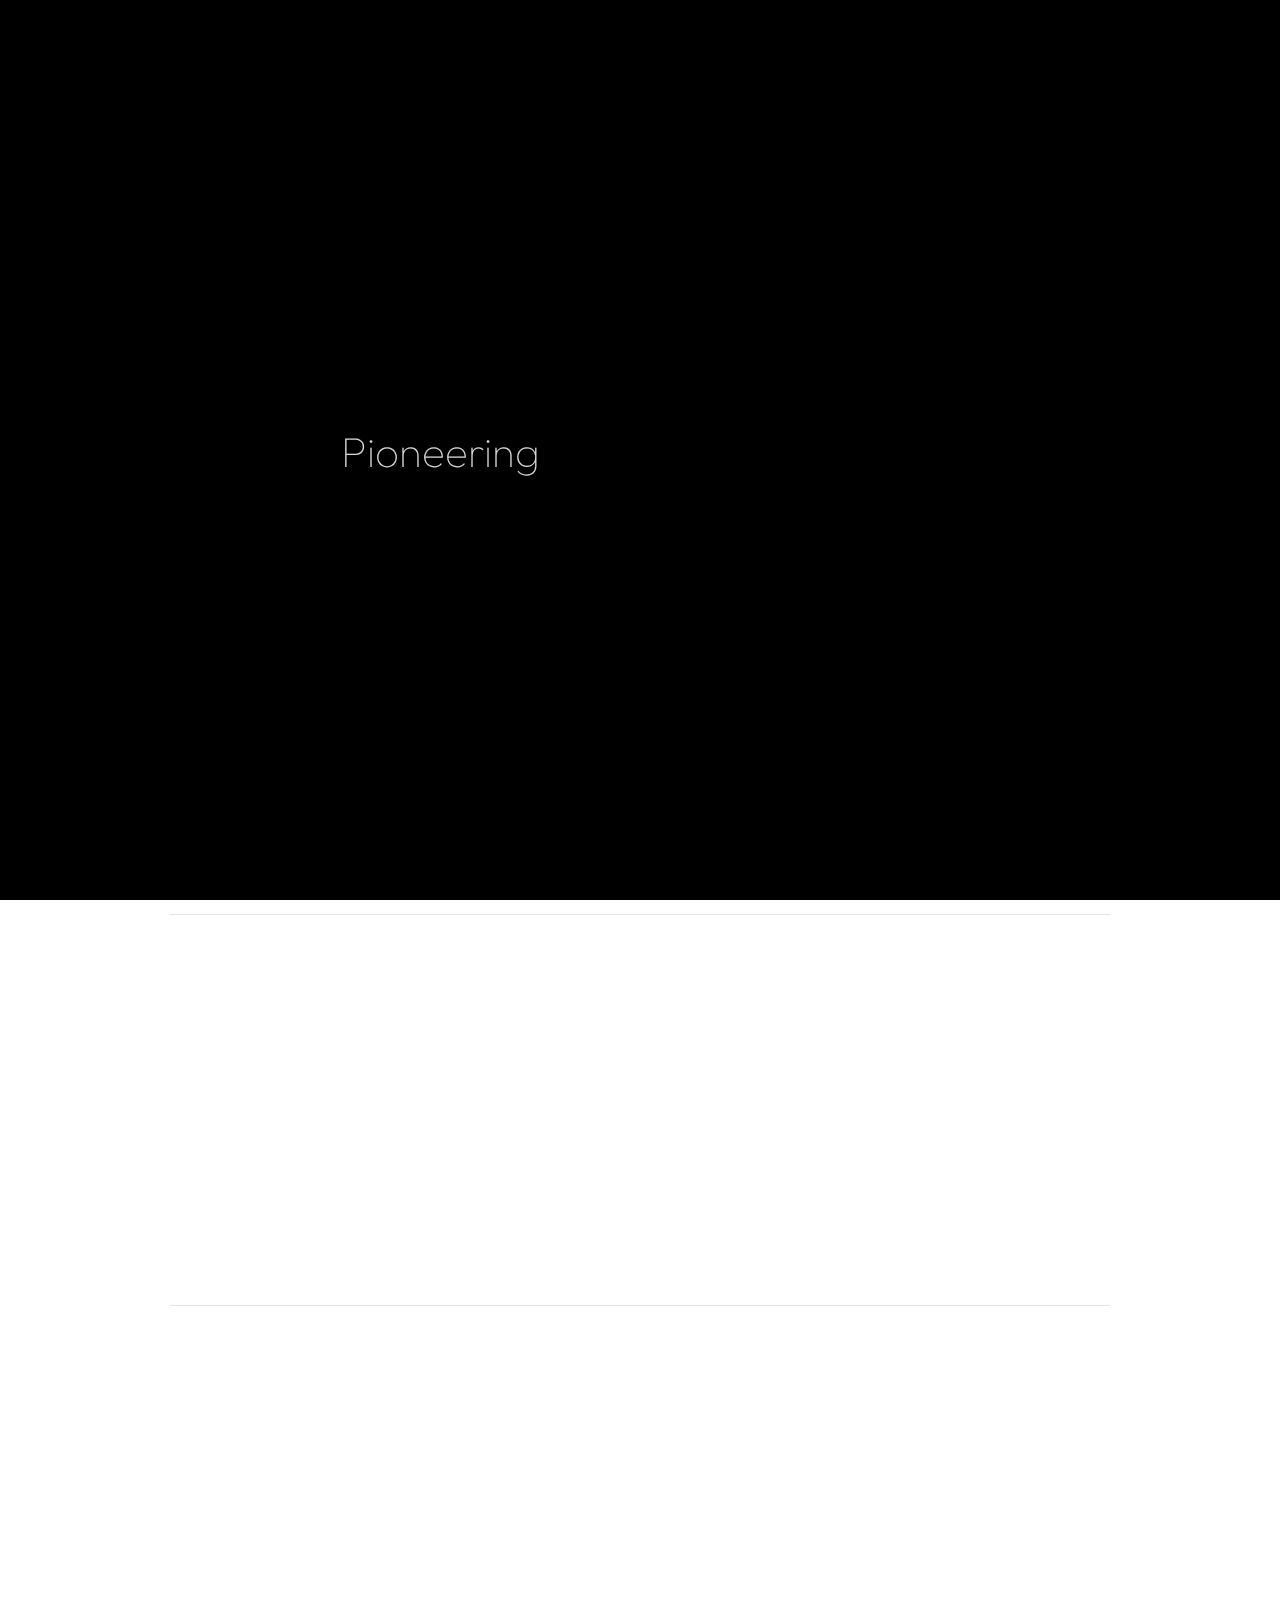
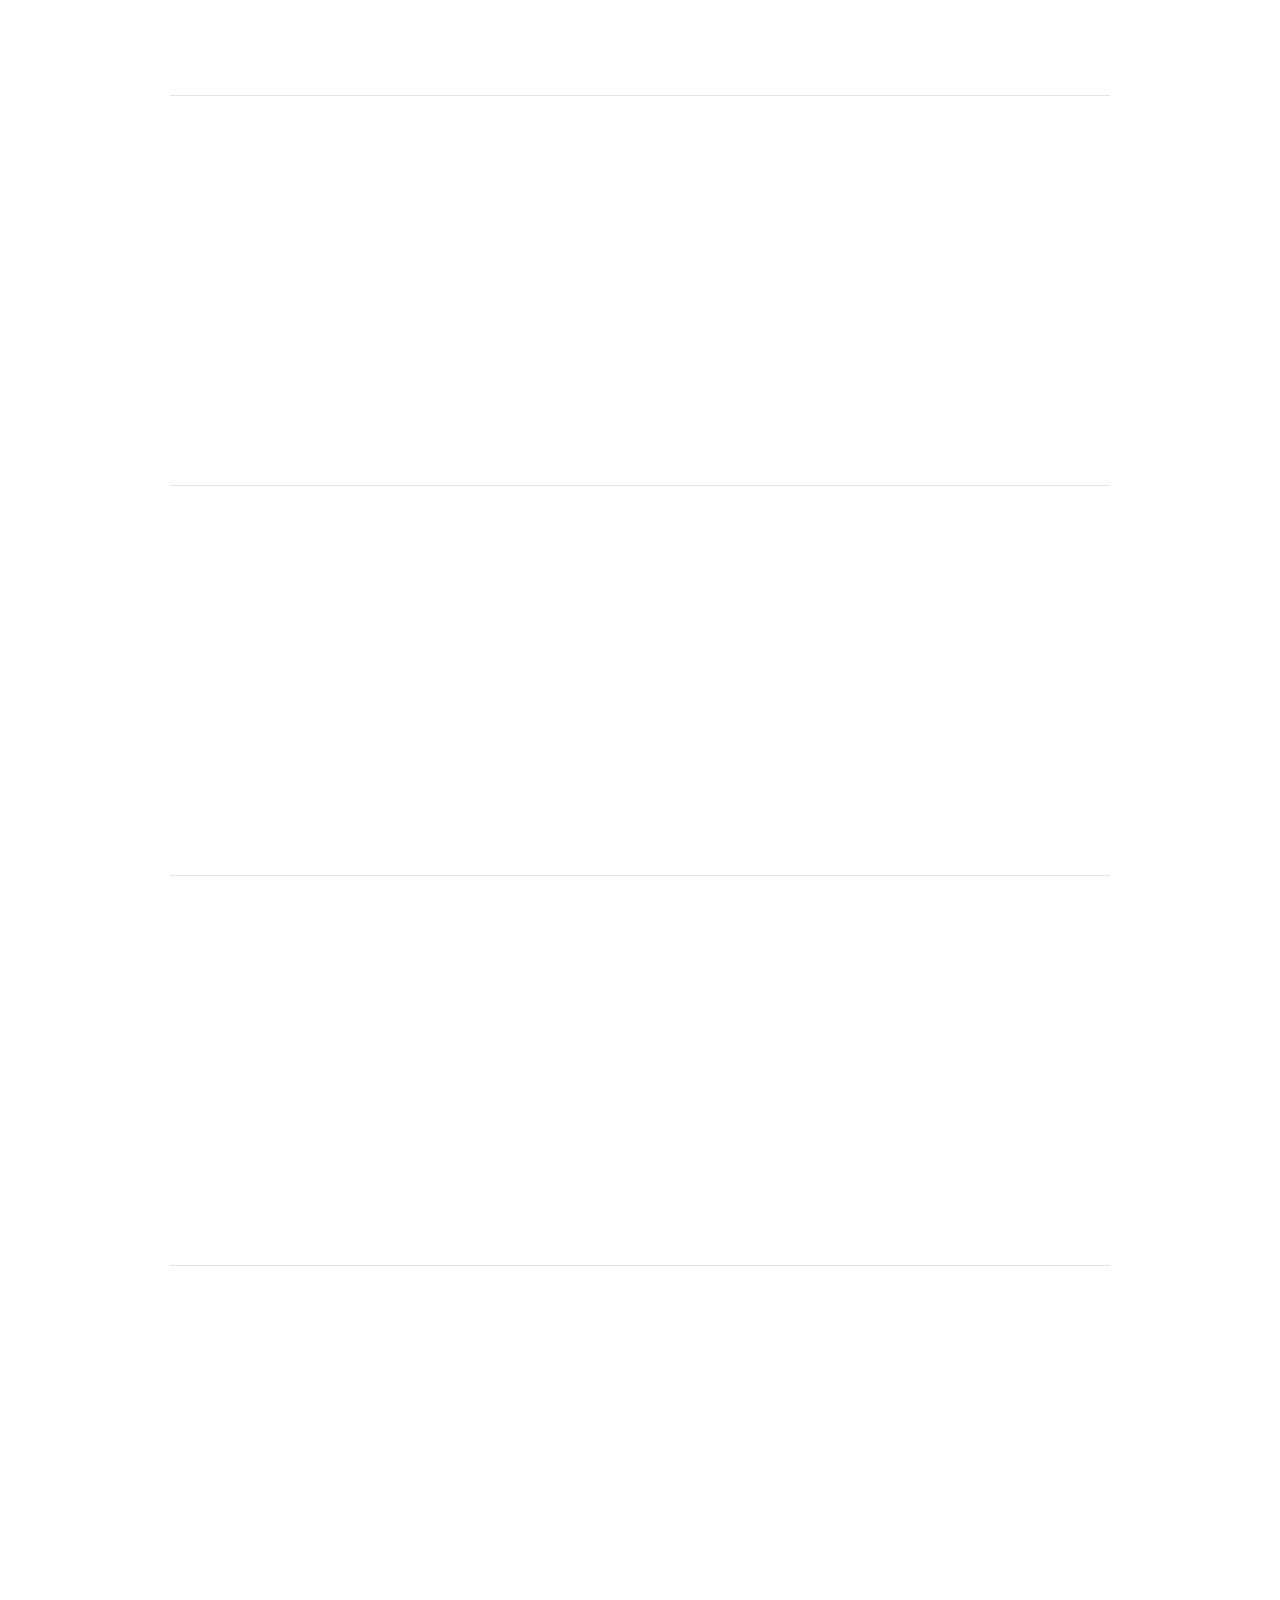
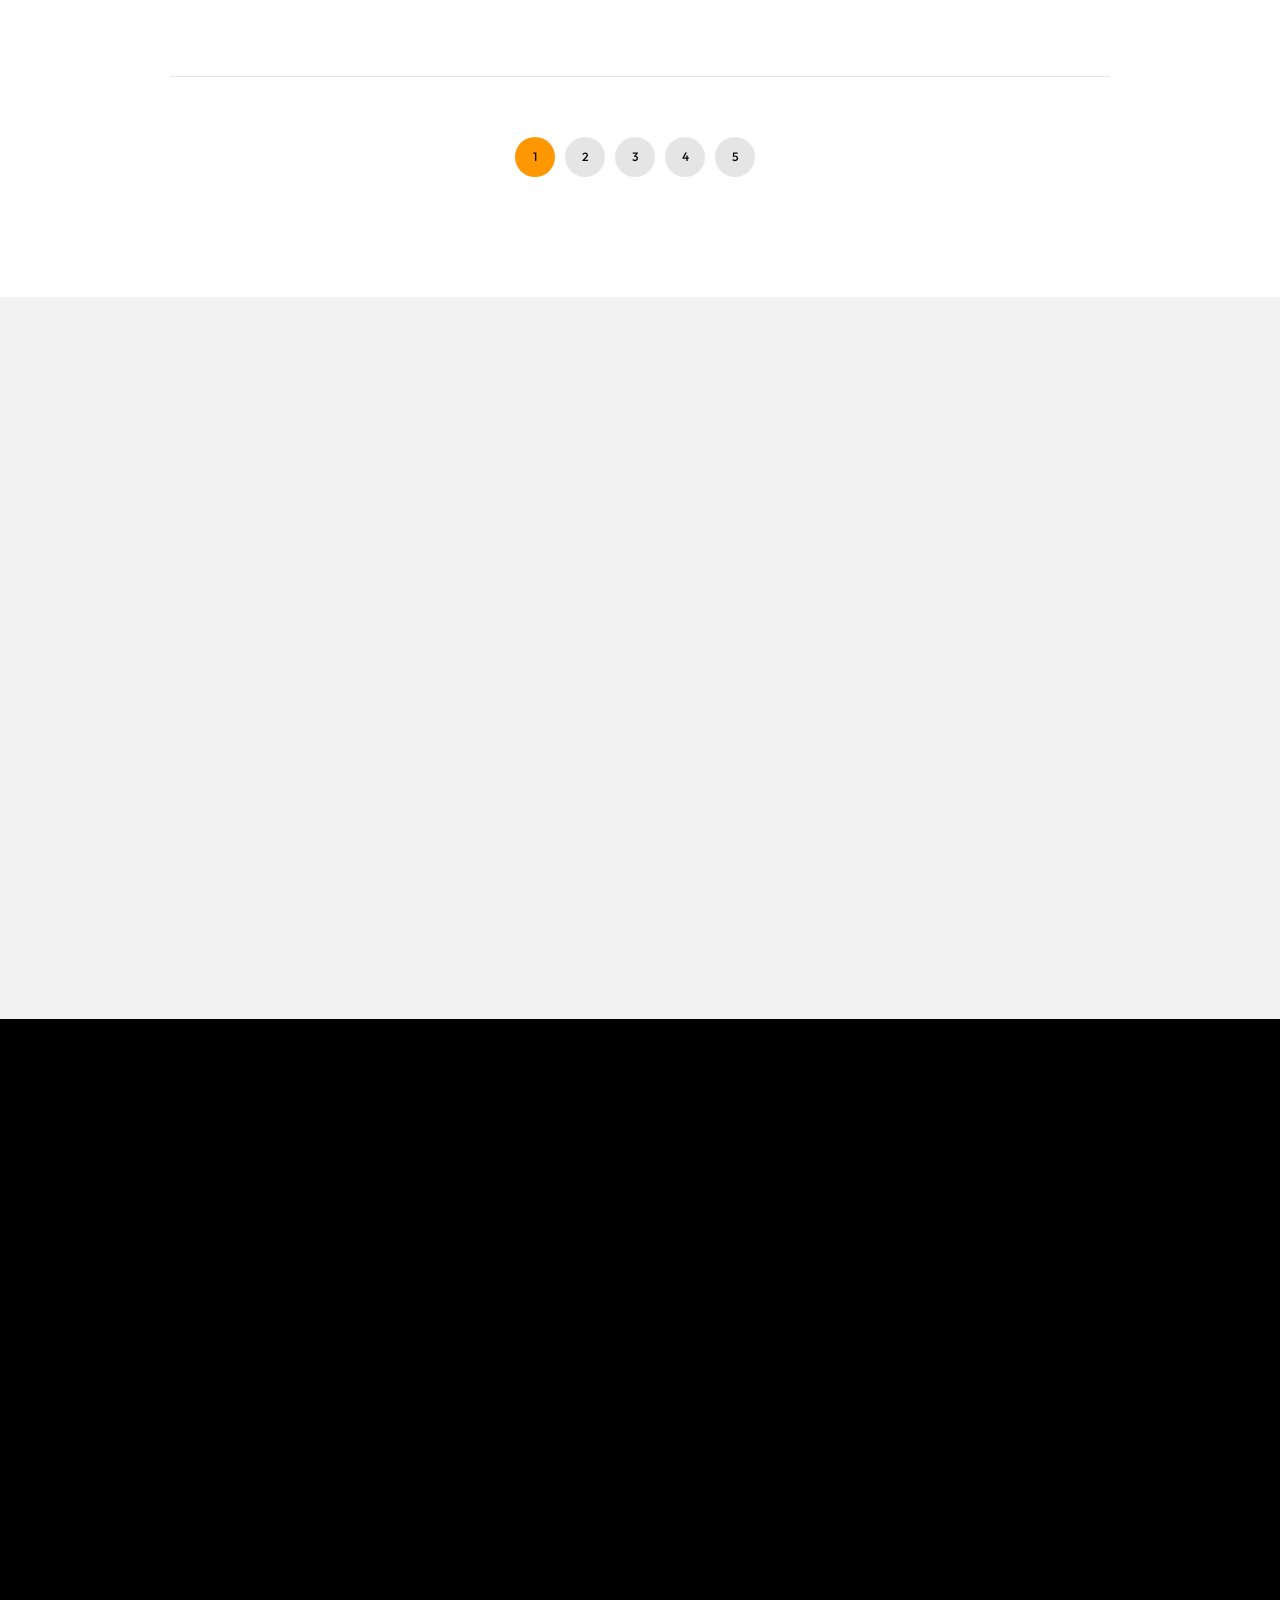
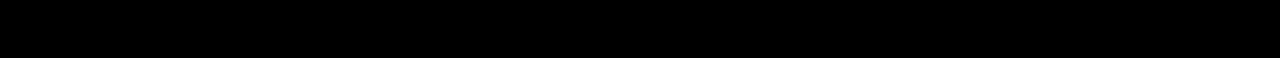
==== commit ef89599e: "modifs" ====
--- a/oliver/blog-inner.html
+++ b/oliver/blog-inner.html
@@ -67,7 +67,7 @@
         <div class="mil-menu-frame">
             <!-- frame clone -->
             <div class="mil-frame-top">
-                <a href="home-1.html" class="mil-logo">A.</a>
+                <a href="index.html" class="mil-logo">A.</a>
                 <div class="mil-menu-btn">
                     <span></span>
                 </div>
@@ -83,7 +83,7 @@
                                     <li class="mil-has-children">
                                         <a href="#.">Homepage</a>
                                         <ul>
-                                            <li><a href="home-1.html">Landing page</a></li>
+                                            <li><a href="index.html">Landing page</a></li>
                                             <li><a href="home-2.html">Personal</a></li>
                                             <li><a href="portfolio-3.html">Portfolio slider</a></li>
                                         </ul>
@@ -194,7 +194,7 @@
         <!-- frame -->
         <div class="mil-frame">
             <div class="mil-frame-top">
-                <a href="home-1.html" class="mil-logo">A.</a>
+                <a href="index.html" class="mil-logo">A.</a>
                 <div class="mil-menu-btn">
                     <span></span>
                 </div>
@@ -222,7 +222,7 @@
                         </div>
                         <div class="container">
                             <ul class="mil-breadcrumbs mil-mb-60">
-                                <li><a href="home-1.html">Homepage</a></li>
+                                <li><a href="index.html">Homepage</a></li>
                                 <li><a href="blog.html">Blog</a></li>
                                 <li><a href="blog-inner.html">Category page</a></li>
                             </ul>
@@ -439,7 +439,7 @@
                                             <nav class="mil-footer-menu mil-mb-60">
                                                 <ul>
                                                     <li class="mil-up mil-active">
-                                                        <a href="home-1.html">Home</a>
+                                                        <a href="index.html">Home</a>
                                                     </li>
                                                     <li class="mil-up">
                                                         <a href="portfolio-1.html">Portfolio</a>
--- a/oliver/css/style.css
+++ b/oliver/css/style.css
@@ -1071,7 +1071,7 @@
 .mil-btn-space {
   margin-right: 30px;
 }
-@media screen and (max-width: 500px) {
+@media screen and (max-width: 790px) {
   .mil-btn-space {
     margin-right: 50px;
     margin-bottom: 30px;
@@ -1470,6 +1470,7 @@
   }
 }
 .mil-menu-frame .mil-menu-right-frame {
+  margin-top: 70px;
   padding-left: 60px;
   position: relative;
   height: 100vh;
@@ -1478,7 +1479,7 @@
   display: flex;
   -webkit-box-align: end;
       -ms-flex-align: end;
-          align-items: flex-end;
+          align-items: center;
   border-left: solid 1px rgba(255, 255, 255, 0.1);
   opacity: 0;
   -webkit-transform: translateY(30px);
@@ -1747,6 +1748,11 @@
     padding-bottom: 90px;
   }
 }
+/* @media screen and (max-width: 992px) {
+  .mil-banner {
+    height: 120vh;
+  }
+} */
 .mil-banner .mil-lines-place {
   position: absolute;
   left: 0;
@@ -2410,8 +2416,8 @@
           transform: translateY(10px);
   overflow: hidden;
   display: -webkit-box;
-  -webkit-line-clamp: 3;
-  line-clamp: 3;
+  -webkit-line-clamp: 5;
+  line-clamp: 5;
   -webkit-box-orient: vertical;
   -webkit-transition: 0.4s cubic-bezier(0, 0, 0.3642, 1);
   transition: 0.4s cubic-bezier(0, 0, 0.3642, 1);
@@ -2504,6 +2510,11 @@
   margin-top: 60px;
   margin-bottom: 60px;
 }
+@media screen and (min-width: 992px) {
+  .mil-service-card-lg {
+    min-height: 650px;
+  }
+}
 @media screen and (max-width: 992px) {
   .mil-service-card-lg.mil-offset {
     margin-top: 0;
@@ -2526,13 +2537,13 @@
   padding-right: 0;
 }
 .mil-service-card-lg.mil-other-card:hover {
-  background-color: rgb(255, 152, 0);
+  background-color: rgb(0, 149, 255);
 }
 .mil-service-card-lg.mil-other-card:hover .mil-link svg {
   background-color: rgb(0, 0, 0);
 }
 .mil-service-card-lg.mil-other-card:hover .mil-link svg path {
-  fill: rgb(255, 152, 0);
+  fill: rgb(0, 149, 255);
 }
 @media screen and (max-width: 1200px) {
   .mil-service-card-lg.mil-other-card {
@@ -2687,6 +2698,25 @@
 social icons
 
 ------------------------------------------- */
+.social {
+  display: flex;
+  align-items: center;
+  justify-content: start;
+  a:nth-of-type(1) {
+    margin-right: 15px;
+  }
+}
+.social-icon {
+  -webkit-transition: 0.4s cubic-bezier(0, 0, 0.3642, 1);
+  transition: 0.4s cubic-bezier(0, 0, 0.3642, 1);
+  &:hover {
+    -webkit-transform: scale(1.15);
+            transform: scale(1.15);
+    -webkit-filter: brightness(80%);
+            filter: brightness(80%);
+            color: rgb(255, 152, 0);
+  }
+}
 .mil-social-icons {
   padding: 0;
   margin: 0;
@@ -3077,8 +3107,18 @@
 footer
 
 ------------------------------------------- */
+
+.footer {
+  display: flex;
+  align-items: start;
+}
+.subfooter {
+  display: flex;
+  justify-content: center;
+  align-items: center;
+}
 .mil-footer-menu {
-  margin-bottom: 120px;
+  margin-bottom: 0;
 }
 .mil-footer-menu ul li {
   list-style-type: none;
@@ -4167,6 +4207,15 @@
      object-fit: cover;
   -o-object-position: center;
      object-position: center;
+     border-radius: 5px;
+}
+.mil-image-frame > .ag-left {
+  -o-object-position: left;
+     object-position: left;
+}
+.mil-image-frame > .ag-right {
+  -o-object-position: right;
+     object-position: right;
 }
 .mil-image-frame.mil-horizontal {
   padding-bottom: 65%;
@@ -4304,4 +4353,11 @@
   opacity: 0;
   -webkit-transition-delay: 0.3s;
           transition-delay: 0.3s;
+}
+
+
+@media screen and (max-width: 992px) {
+  .mobile-hidden {
+    display: none;
+  }
 }